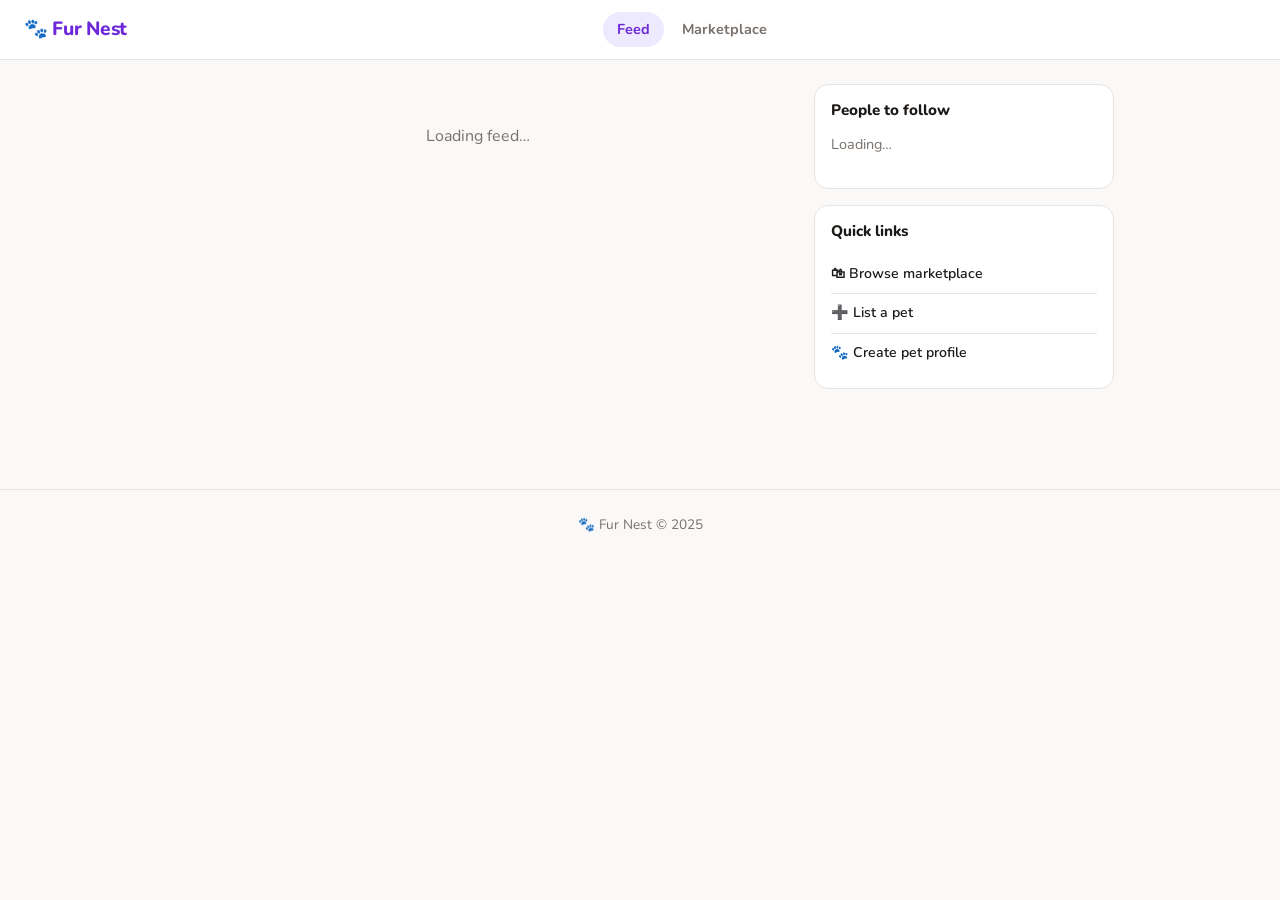
==== index.html @ 9e0e4341 "Replace all confirm() dialogs with custom modal - js/confirm.js: promise-based showConfirm(message, " ====
<!DOCTYPE html>
<html lang="en">
<head>
  <meta charset="UTF-8">
  <meta name="viewport" content="width=device-width, initial-scale=1.0">
  <title>Fur Nest — Feed</title>
  <link href="https://cdn.jsdelivr.net/npm/bootstrap@5.3.2/dist/css/bootstrap.min.css" rel="stylesheet">
  <link rel="stylesheet" href="styles/style.css">
</head>
<body>

<nav class="fn-nav">
  <a href="index.html" class="fn-logo">🐾 Fur Nest</a>
  <div class="fn-nav-links">
    <a href="index.html" class="fn-nav-link active">Feed</a>
    <a href="marketplace.html" class="fn-nav-link">Marketplace</a>
  </div>
  <div id="nav-auth" class="nav-auth"></div>
</nav>

<div class="feed-layout">
  <div class="feed-main">

    <div id="createPostBox" class="create-post-box" style="display:none">
      <div class="create-post-top">
        <img id="createPostAvatar" src="" class="create-post-avatar" alt="">
        <button class="create-post-trigger" id="openPostForm">What's your pet up to? 🐾</button>
      </div>
      <div id="postForm" style="display:none">
        <textarea id="postText" class="post-textarea" placeholder="Share a moment with your pet…" rows="3"></textarea>
        <div id="postPhotoPreviewWrap" style="display:none">
          <img id="postPhotoPreview" src="" class="post-photo-preview" alt="">
          <button class="remove-photo-btn" id="removePhoto">×</button>
        </div>
        <div class="post-form-actions">
          <label class="btn-upload-small">📷 Add photo<input type="file" id="postPhotoFile" accept="image/*" style="display:none"></label>
          <p id="postUploadStatus" class="upload-status" style="display:none"></p>
          <button class="btn-post" id="submitPost">Post</button>
        </div>
      </div>
    </div>

    <div class="feed-tabs" id="feedTabs" style="display:none">
      <button class="feed-tab active" id="tabFollowing">Following</button>
      <button class="feed-tab" id="tabDiscover">Discover</button>
    </div>

    <div id="feedContent">
      <div class="feed-loading">Loading feed…</div>
    </div>
  </div>

  <aside class="feed-sidebar">
    <div class="sidebar-card">
      <h3 class="sidebar-title">People to follow</h3>
      <div id="suggestedUsers"><p class="pp-empty">Loading…</p></div>
    </div>
    <div class="sidebar-card">
      <h3 class="sidebar-title">Quick links</h3>
      <a href="marketplace.html" class="sidebar-link">🛍 Browse marketplace</a>
      <a href="add-pet.html" class="sidebar-link">➕ List a pet</a>
      <a href="create-pet-profile.html" class="sidebar-link">🐾 Create pet profile</a>
    </div>
  </aside>
</div>

<div id="lightbox" class="lightbox" style="display:none" onclick="this.style.display='none'">
  <img id="lightboxImg" src="" alt="">
</div>

<footer class="fn-footer">🐾 Fur Nest &copy; 2025</footer>

<script src="https://cdn.jsdelivr.net/npm/bootstrap@5.3.2/dist/js/bootstrap.bundle.min.js"></script>
<script type="module">
import { Auth } from './js/auth.js';
import { FeedDB, uploadPhoto } from './js/feed.js';
import { db } from './js/firebase.js';
import { getDocs, collection, limit, query } from "https://www.gstatic.com/firebasejs/10.8.0/firebase-firestore.js";
import { showConfirm } from './js/confirm.js';

function escapeHtml(str) {
  return String(str ?? '')
    .replace(/&/g, '&amp;')
    .replace(/</g, '&lt;')
    .replace(/>/g, '&gt;')
    .replace(/"/g, '&quot;')
    .replace(/'/g, '&#39;');
}

const user = await Auth.init();
let currentTab = 'following';
let postPhotoUrl = '';

if (user) {
  document.getElementById('createPostBox').style.display = '';
  document.getElementById('createPostAvatar').src = user.avatar;
  document.getElementById('feedTabs').style.display = '';
}

document.getElementById('openPostForm')?.addEventListener('click', () => {
  document.getElementById('postForm').style.display = '';
  document.getElementById('openPostForm').style.display = 'none';
  document.getElementById('postText').focus();
});

document.getElementById('postPhotoFile')?.addEventListener('change', async e => {
  const file = e.target.files[0]; if (!file) return;
  const status = document.getElementById('postUploadStatus');
  status.textContent = 'Uploading…'; status.className = 'upload-status info'; status.style.display = '';
  try {
    postPhotoUrl = await uploadPhoto(file, pct => { status.textContent = `Uploading… ${pct}%`; });
    document.getElementById('postPhotoPreview').src = postPhotoUrl;
    document.getElementById('postPhotoPreviewWrap').style.display = '';
    status.style.display = 'none';
  } catch { status.textContent = 'Upload failed.'; status.className = 'upload-status error'; }
});

document.getElementById('removePhoto')?.addEventListener('click', () => {
  postPhotoUrl = '';
  document.getElementById('postPhotoPreviewWrap').style.display = 'none';
  document.getElementById('postPhotoFile').value = '';
});

document.getElementById('submitPost')?.addEventListener('click', async () => {
  const text = document.getElementById('postText').value.trim();
  if (!text && !postPhotoUrl) { alert('Write something or add a photo.'); return; }
  const btn = document.getElementById('submitPost');
  btn.disabled = true; btn.textContent = 'Posting…';
  try {
    const userFollowers = user.followers || [];
    const newPost = await FeedDB.createPost({ text, photo: postPhotoUrl, ownerId: user.id, ownerName: user.name, ownerAvatar: user.avatar }, userFollowers);
    // Prepend new post without reloading the whole feed
    const displayPost = { ...newPost, createdAt: { toDate: () => new Date() } };
    const content = document.getElementById('feedContent');
    if (content.querySelector('.feed-loading, .feed-empty')) {
      content.innerHTML = renderPost(displayPost);
    } else {
      content.insertAdjacentHTML('afterbegin', renderPost(displayPost));
    }
    attachListeners();
  } catch(e) {
    console.error('Post failed:', e);
    alert('Could not publish post. Please try again.');
  }
  btn.disabled = false; btn.textContent = 'Post';
  document.getElementById('postText').value = '';
  document.getElementById('postForm').style.display = 'none';
  document.getElementById('openPostForm').style.display = '';
  postPhotoUrl = '';
  document.getElementById('postPhotoPreviewWrap').style.display = 'none';
});

document.getElementById('tabFollowing')?.addEventListener('click', () => {
  currentTab = 'following';
  document.getElementById('tabFollowing').classList.add('active');
  document.getElementById('tabDiscover').classList.remove('active');
  loadFeed();
});
document.getElementById('tabDiscover')?.addEventListener('click', () => {
  currentTab = 'discover';
  document.getElementById('tabDiscover').classList.add('active');
  document.getElementById('tabFollowing').classList.remove('active');
  loadFeed();
});

function skeletonPost() {
  return `
  <div class="skeleton-post">
    <div class="skeleton-post-header">
      <span class="skeleton sk-avatar"></span>
      <div class="sk-post-meta">
        <span class="skeleton sk-name"></span>
        <span class="skeleton sk-date"></span>
      </div>
    </div>
    <span class="skeleton sk-line sk-w90"></span>
    <span class="skeleton sk-line sk-w75"></span>
    <span class="skeleton sk-photo"></span>
  </div>`;
}

async function loadFeed() {
  const content = document.getElementById('feedContent');
  content.innerHTML = skeletonPost() + skeletonPost() + skeletonPost();
  let posts = [];
  try {
    if (user && currentTab === 'following') {
      const following = await FeedDB.getFollowing(user.id);
      const ids = [...following, user.id];
      posts = await FeedDB.getFollowingFeed(ids);
      if (!posts.length) {
        content.innerHTML = `<div class="feed-empty"><p>Nothing here yet.</p><p class="text-muted small">Follow people or switch to Discover.</p></div>`;
        return;
      }
    } else {
      posts = await FeedDB.getDiscoveryFeed();
      if (!posts.length) { content.innerHTML = '<div class="feed-empty"><p>No posts yet. Be the first!</p></div>'; return; }
    }
  } catch(e) { content.innerHTML = '<div class="feed-empty"><p>Could not load feed.</p></div>'; return; }
  content.innerHTML = posts.map(post => renderPost(post)).join('');
  attachListeners();
}

function renderPost(post) {
  const date = post.createdAt?.toDate ? post.createdAt.toDate().toLocaleDateString('en-US',{month:'short',day:'numeric'}) : '';
  const liked = user && (post.likes||[]).includes(user.id);
  const isOwn = user && user.id === post.ownerId;
  const safeText = escapeHtml(post.text);
  const safeOwnerName = escapeHtml(post.ownerName);
  const safePhoto = (post.photo || '').startsWith('https://') ? post.photo : '';
  const safeAvatar = (post.ownerAvatar || '').startsWith('http') ? post.ownerAvatar : 'https://placehold.co/40x40?text=🐾';
  return `
  <div class="feed-post" data-id="${post.id}">
    <div class="post-header">
      <a href="profile.html?id=${post.ownerId}" class="post-owner-link">
        <img src="${safeAvatar}" class="post-avatar" alt="${safeOwnerName}">
        <div><span class="post-owner-name">${safeOwnerName}</span><span class="post-date">${date}</span></div>
      </a>
      ${isOwn ? `<button class="post-delete-btn" data-id="${post.id}" title="Delete">×</button>` : ''}
    </div>
    ${safeText ? `<p class="post-text">${safeText}</p>` : ''}
    ${safePhoto ? `<img src="${safePhoto}" class="post-photo" alt="Post" data-photo="${safePhoto}">` : ''}
    <div class="post-actions">
      <button class="post-like-btn ${liked?'liked':''}" data-id="${post.id}">
        ${liked?'❤️':'🤍'} <span class="like-count">${post.likeCount||0}</span>
      </button>
    </div>
  </div>`;
}

function attachListeners() {
  document.querySelectorAll('.post-like-btn').forEach(btn => {
    btn.addEventListener('click', async () => {
      if (!user) { window.location.href = 'login.html'; return; }
      const wasLiked = btn.classList.contains('liked');
      const countEl = btn.querySelector('.like-count');
      const prevCount = parseInt(countEl.textContent) || 0;
      const newCount = wasLiked ? prevCount - 1 : prevCount + 1;
      // Optimistic update
      btn.classList.toggle('liked', !wasLiked);
      btn.childNodes[0].nodeValue = !wasLiked ? '❤️ ' : '🤍 ';
      countEl.textContent = newCount;
      btn.disabled = true;
      try {
        await FeedDB.toggleLike(btn.dataset.id, user.id, user.name, user.avatar);
      } catch {
        // Revert on failure
        btn.classList.toggle('liked', wasLiked);
        btn.childNodes[0].nodeValue = wasLiked ? '❤️ ' : '🤍 ';
        countEl.textContent = prevCount;
      } finally {
        btn.disabled = false;
      }
    });
  });
  document.querySelectorAll('.post-delete-btn').forEach(btn => {
    btn.addEventListener('click', async () => {
      if (!await showConfirm('Delete this post?')) return;
      const postEl = btn.closest('.feed-post');
      postEl.style.opacity = '0.5';
      postEl.style.pointerEvents = 'none';
      try {
        await FeedDB.deletePost(btn.dataset.id);
        postEl.remove();
      } catch {
        postEl.style.opacity = '';
        postEl.style.pointerEvents = '';
      }
    });
  });
  document.querySelectorAll('.post-photo[data-photo]').forEach(img => {
    img.addEventListener('click', () => {
      document.getElementById('lightbox').style.display = 'flex';
      document.getElementById('lightboxImg').src = img.dataset.photo;
    });
  });
}

async function loadSuggestions() {
  const container = document.getElementById('suggestedUsers');
  try {
    const snap = await getDocs(query(collection(db, 'users'), limit(6)));
    const users = snap.docs.map(d => ({ id: d.id, ...d.data() })).filter(u => u.id !== user?.id);
    if (!users.length) { container.innerHTML = '<p class="pp-empty">No users yet.</p>'; return; }
    const following = user ? await FeedDB.getFollowing(user.id) : [];
    container.innerHTML = users.map(u => `
      <div class="suggested-user">
        <a href="profile.html?id=${u.id}" class="suggested-user-info">
          <img src="${u.avatar||'https://placehold.co/36x36?text=🐾'}" class="suggested-avatar" alt="${u.name}">
          <span class="suggested-name">${u.name}</span>
        </a>
        ${user ? `<button class="btn-follow ${following.includes(u.id)?'following':''}" data-id="${u.id}">${following.includes(u.id)?'Following':'Follow'}</button>` : ''}
      </div>`).join('');
    container.querySelectorAll('.btn-follow').forEach(btn => {
      btn.addEventListener('click', async () => {
        const isF = btn.classList.contains('following');
        btn.disabled = true;
        try {
          if (isF) {
            await FeedDB.unfollowUser(user.id, btn.dataset.id);
            btn.textContent = 'Follow';
            btn.classList.remove('following');
          } else {
            await FeedDB.followUser(user.id, btn.dataset.id, user.name, user.avatar);
            btn.textContent = 'Following';
            btn.classList.add('following');
          }
        } catch(e) {
          console.error('Follow/unfollow error:', e);
        }
        btn.disabled = false;
      });
    });
  } catch { container.innerHTML = '<p class="pp-empty">Could not load.</p>'; }
}

loadFeed();
loadSuggestions();
</script>
</body>
</html>
---- styles/style.css ----
/* ============================================
   FUR NEST — Global Stylesheet
   Font: Nunito (warm, friendly, pet-appropriate)
   Palette: Purple #6d28d9 · Teal #0d9488 · Warm white #faf9f7
   ============================================ */

@import url('https://fonts.googleapis.com/css2?family=Nunito:wght@400;500;600;700;800&display=swap');

*, *::before, *::after { box-sizing: border-box; margin: 0; padding: 0; }

:root {
  --purple: #6d28d9;
  --purple-light: #ede9fe;
  --purple-dark: #4c1d95;
  --teal: #0d9488;
  --teal-light: #ccfbf1;
  --amber: #d97706;
  --green: #059669;
  --red: #dc2626;
  --bg: #faf9f7;
  --card-bg: #ffffff;
  --text: #1c1917;
  --text-muted: #78716c;
  --border: #e7e5e4;
  --radius: 14px;
  --shadow: 0 2px 12px rgba(0,0,0,0.08);
  --shadow-lg: 0 8px 32px rgba(0,0,0,0.12);
}

body {
  font-family: 'Nunito', sans-serif;
  background: var(--bg);
  color: var(--text);
  line-height: 1.6;
}

/* ---- NAV ---- */
.fn-nav {
  display: flex;
  align-items: center;
  justify-content: space-between;
  padding: 0 24px;
  height: 60px;
  background: #fff;
  border-bottom: 1px solid var(--border);
  position: sticky;
  top: 0;
  z-index: 100;
}
.fn-logo {
  font-size: 1.2rem;
  font-weight: 800;
  color: var(--purple);
  text-decoration: none;
  letter-spacing: -0.3px;
}
.fn-logo:hover { color: var(--purple-dark); }
.nav-auth { display: flex; align-items: center; gap: 10px; }
.nav-avatar-link { display: flex; align-items: center; gap: 8px; text-decoration: none; }
.nav-avatar { width: 34px; height: 34px; border-radius: 50%; object-fit: cover; border: 2px solid var(--purple-light); }
.nav-username { font-weight: 600; font-size: 0.9rem; color: var(--text); }
.btn-logout {
  background: none; border: 1px solid var(--border); border-radius: 20px;
  padding: 4px 14px; font-size: 0.85rem; cursor: pointer; color: var(--text-muted);
  font-family: inherit; transition: all .2s;
}
.btn-logout:hover { border-color: var(--red); color: var(--red); }
.btn-nav-login {
  padding: 6px 16px; border-radius: 20px; font-size: 0.9rem; font-weight: 600;
  color: var(--purple); text-decoration: none; transition: background .2s;
}
.btn-nav-login:hover { background: var(--purple-light); }
.btn-nav-register {
  padding: 6px 16px; border-radius: 20px; font-size: 0.9rem; font-weight: 700;
  background: var(--purple); color: #fff; text-decoration: none; transition: background .2s;
}
.btn-nav-register:hover { background: var(--purple-dark); }

/* ---- HERO ---- */
.hero {
  background: linear-gradient(135deg, #6d28d9 0%, #9333ea 50%, #b832b5 100%);
  padding: 64px 20px 52px;
}
.hero h1 { font-size: clamp(1.8rem, 4vw, 2.8rem); font-weight: 800; margin-bottom: 8px; }
.hero-sub { opacity: .85; font-size: 1.05rem; margin-bottom: 0; }
.hero-search {
  border: none;
  box-shadow: 0 4px 20px rgba(0,0,0,0.15);
  font-family: inherit;
  font-size: 1rem;
  padding: 14px 22px;
}
.hero-search:focus { outline: none; box-shadow: 0 4px 24px rgba(0,0,0,0.2); }

/* ---- FILTER BUTTONS ---- */
.filter-btn {
  background: rgba(255,255,255,0.18);
  border: 1.5px solid rgba(255,255,255,0.35);
  color: #fff;
  padding: 7px 20px;
  border-radius: 50px;
  font-size: 0.9rem;
  font-weight: 600;
  cursor: pointer;
  font-family: inherit;
  transition: all .2s;
  backdrop-filter: blur(4px);
}
.filter-btn:hover { background: rgba(255,255,255,0.3); }
.filter-btn.active { background: #fff; color: var(--purple); border-color: #fff; }

.add-pet-btn {
  display: inline-block;
  background: rgba(255,255,255,0.15);
  border: 1.5px solid rgba(255,255,255,0.5);
  color: #fff;
  padding: 9px 24px;
  border-radius: 50px;
  font-size: 0.95rem;
  font-weight: 700;
  text-decoration: none;
  transition: all .2s;
  backdrop-filter: blur(4px);
}
.add-pet-btn:hover { background: #fff; color: var(--purple); }

/* ---- PET CARDS ---- */
.pet-card {
  background: var(--card-bg);
  border-radius: var(--radius);
  overflow: hidden;
  box-shadow: var(--shadow);
  transition: transform .2s, box-shadow .2s;
  cursor: pointer;
  height: 100%;
}
.pet-card:hover { transform: translateY(-4px); box-shadow: var(--shadow-lg); }
.pet-card-img-wrap { position: relative; }
.pet-card-img-wrap img {
  width: 100%; height: 210px;
  object-fit: cover; display: block;
}
.pet-card-body { padding: 14px 16px 16px; }
.pet-card-top { display: flex; justify-content: space-between; align-items: baseline; margin-bottom: 2px; }
.pet-card-top h3 { font-size: 1.05rem; font-weight: 700; }
.pet-type-icon { font-size: 1.1rem; }
.pet-breed { font-size: 0.85rem; color: var(--text-muted); margin-bottom: 8px; }
.pet-card-meta { display: flex; justify-content: space-between; font-size: 0.8rem; color: var(--text-muted); }

/* ---- BADGES ---- */
.listing-badge {
  position: absolute; top: 10px; left: 10px;
  padding: 4px 10px; border-radius: 20px;
  font-size: 0.75rem; font-weight: 700;
  letter-spacing: .3px;
}
.badge-adopt { background: #dbeafe; color: #1e40af; }
.badge-sell  { background: #fef9c3; color: #854d0e; }
.badge-free  { background: #dcfce7; color: #166534; }

.status-badge {
  position: absolute; top: 10px; right: 10px;
  padding: 4px 10px; border-radius: 20px;
  font-size: 0.75rem; font-weight: 700;
}
.status-sold    { background: #fee2e2; color: #991b1b; }
.status-adopted { background: #ede9fe; color: #5b21b6; }

.no-results { text-align: center; padding: 60px 20px; color: var(--text-muted); width: 100%; }

/* ---- MODAL ---- */
.modal-stat { background: var(--bg); border-radius: 10px; padding: 10px; text-align: center; }
.modal-stat small { display: block; font-size: 0.75rem; color: var(--text-muted); margin-bottom: 2px; }
.modal-stat strong { font-size: 0.95rem; font-weight: 700; }
.modal-price {
  display: inline-block; background: #fef9c3;
  color: #854d0e; padding: 4px 14px; border-radius: 20px;
  font-weight: 700; font-size: 0.95rem; margin-bottom: 4px;
}
.modal-health-list { padding-left: 18px; margin: 0; font-size: 0.9rem; }
.modal-health-list li { margin-bottom: 2px; }

/* ---- ADD PET FORM ---- */
.form-label { font-weight: 600; font-size: 0.9rem; margin-bottom: 4px; }
.form-control, .form-select {
  font-family: inherit; border-radius: 10px !important;
  border: 1.5px solid var(--border); padding: 10px 14px;
  font-size: 0.95rem; transition: border-color .2s;
}
.form-control:focus, .form-select:focus {
  border-color: var(--purple); box-shadow: 0 0 0 3px rgba(109,40,217,.1);
}
.listing-type-group { display: flex; gap: 10px; flex-wrap: wrap; }
.listing-type-opt {
  flex: 1; min-width: 100px;
  display: flex; align-items: center; gap: 8px;
  border: 2px solid var(--border); border-radius: 10px;
  padding: 10px 14px; cursor: pointer; font-weight: 600; transition: all .2s;
}
.listing-type-opt:has(input:checked) { border-color: var(--purple); background: var(--purple-light); }
.listing-type-opt input { accent-color: var(--purple); }
.health-checks { display: flex; flex-wrap: wrap; gap: 8px; }
.health-check-opt {
  display: flex; align-items: center; gap: 6px;
  background: var(--bg); border: 1.5px solid var(--border);
  border-radius: 8px; padding: 7px 12px; font-size: 0.85rem;
  font-weight: 600; cursor: pointer; transition: all .2s;
}
.health-check-opt:has(input:checked) { border-color: var(--teal); background: var(--teal-light); color: #0f766e; }
.health-check-opt input { accent-color: var(--teal); }
.img-preview { width: 100%; max-height: 220px; object-fit: cover; margin-top: 8px; }

/* ---- PET DETAILS PAGE ---- */
.details-root { max-width: 960px; margin: 0 auto; padding: 0 16px 60px; }
.detail-hero { position: relative; border-radius: 0 0 20px 20px; overflow: hidden; max-height: 440px; }
.detail-img { width: 100%; height: 440px; object-fit: cover; display: block; }
.detail-overlay { position: absolute; bottom: 0; left: 0; right: 0; padding: 20px; }
.detail-badges { display: flex; gap: 8px; flex-wrap: wrap; }
.detail-badge {
  padding: 6px 16px; border-radius: 20px;
  font-size: 0.9rem; font-weight: 700;
}
.detail-status {
  padding: 6px 16px; border-radius: 20px;
  font-size: 0.9rem; font-weight: 700;
}
.detail-body { display: grid; grid-template-columns: 1fr 300px; gap: 28px; margin-top: 28px; }
@media (max-width: 700px) { .detail-body { grid-template-columns: 1fr; } }
.detail-header { display: flex; justify-content: space-between; align-items: flex-start; margin-bottom: 20px; }
.detail-name { font-size: 2rem; font-weight: 800; margin-bottom: 4px; }
.detail-breed { color: var(--text-muted); font-size: 1rem; }
.owner-actions { display: flex; gap: 8px; flex-shrink: 0; }
.btn-edit {
  padding: 7px 18px; border-radius: 20px; font-size: 0.85rem; font-weight: 700;
  background: var(--purple-light); color: var(--purple); text-decoration: none; border: none; cursor: pointer; transition: .2s;
}
.btn-edit:hover { background: var(--purple); color: #fff; }
.btn-delete {
  padding: 7px 18px; border-radius: 20px; font-size: 0.85rem; font-weight: 700;
  background: #fee2e2; color: var(--red); border: none; cursor: pointer; font-family: inherit; transition: .2s;
}
.btn-delete:hover { background: var(--red); color: #fff; }
.detail-stats { display: grid; grid-template-columns: repeat(4, 1fr); gap: 12px; margin-bottom: 24px; }
@media (max-width: 500px) { .detail-stats { grid-template-columns: repeat(2, 1fr); } }
.stat-box { background: var(--bg); border-radius: 12px; padding: 14px; text-align: center; }
.stat-label { display: block; font-size: 0.75rem; color: var(--text-muted); font-weight: 600; text-transform: uppercase; letter-spacing: .5px; margin-bottom: 4px; }
.stat-value { font-size: 1rem; font-weight: 700; }
.detail-section { margin-bottom: 24px; }
.detail-section h3 { font-size: 1rem; font-weight: 700; margin-bottom: 10px; }
.health-tags { display: flex; flex-wrap: wrap; gap: 8px; }
.health-tag { background: var(--teal-light); color: #0f766e; padding: 5px 14px; border-radius: 20px; font-size: 0.85rem; font-weight: 600; }
.status-btns { display: flex; gap: 10px; flex-wrap: wrap; }
.btn-status {
  padding: 8px 18px; border-radius: 20px; font-size: 0.85rem; font-weight: 700;
  background: var(--bg); border: 2px solid var(--border); cursor: pointer;
  font-family: inherit; transition: .2s;
}
.btn-status:hover { border-color: var(--purple); color: var(--purple); }
.contact-card { background: #fff; border-radius: var(--radius); border: 1.5px solid var(--border); padding: 20px; margin-bottom: 12px; }
.owner-info { display: flex; align-items: center; gap: 12px; margin-bottom: 16px; }
.owner-avatar { width: 48px; height: 48px; border-radius: 50%; object-fit: cover; }
.owner-name { font-weight: 700; font-size: 1rem; margin-bottom: 2px; }
.owner-since { font-size: 0.8rem; color: var(--text-muted); margin: 0; }
.contact-actions { margin-top: 12px; }
.btn-contact {
  display: block; text-align: center; padding: 12px;
  background: var(--purple); color: #fff; border-radius: 10px;
  font-weight: 700; text-decoration: none; transition: background .2s;
}
.btn-contact:hover { background: var(--purple-dark); }
.btn-contact.disabled { opacity: .5; pointer-events: none; }
.own-listing-note { text-align: center; color: var(--text-muted); font-size: 0.9rem; margin: 0; }
.not-available { color: var(--text-muted); font-size: 0.9rem; text-align: center; margin: 0; }
.btn-back {
  display: block; text-align: center; padding: 10px;
  border: 1.5px solid var(--border); border-radius: 10px;
  color: var(--text-muted); text-decoration: none; font-weight: 600; font-size: 0.9rem; transition: .2s;
}
.btn-back:hover { border-color: var(--purple); color: var(--purple); }

/* ---- AUTH PAGE ---- */
.auth-page { min-height: calc(100vh - 120px); display: flex; align-items: center; justify-content: center; padding: 40px 16px; }
.auth-card { background: #fff; border-radius: 20px; box-shadow: var(--shadow-lg); padding: 40px 36px; width: 100%; max-width: 420px; }
.auth-logo { font-size: 2.5rem; text-align: center; margin-bottom: 8px; }
.auth-title { font-size: 1.3rem; font-weight: 800; text-align: center; margin-bottom: 24px; }
.auth-tabs { display: flex; border: 1.5px solid var(--border); border-radius: 10px; overflow: hidden; margin-bottom: 24px; }
.auth-tab { flex: 1; border: none; background: none; padding: 10px; font-family: inherit; font-weight: 700; font-size: 0.9rem; cursor: pointer; transition: all .2s; color: var(--text-muted); }
.auth-tab.active { background: var(--purple); color: #fff; }
.auth-error { background: #fee2e2; color: var(--red); border-radius: 8px; padding: 10px 14px; font-size: 0.9rem; font-weight: 600; }
.auth-success { background: #d1fae5; color: #065f46; border-radius: 8px; padding: 10px 14px; font-size: 0.9rem; font-weight: 600; }
.auth-switch { text-align: center; margin-top: 16px; font-size: 0.9rem; color: var(--text-muted); }
.auth-switch a { color: var(--purple); font-weight: 700; text-decoration: none; }
.forgot-link { font-size: 0.82rem; color: var(--text-muted); text-decoration: none; }
.forgot-link:hover { color: var(--purple); text-decoration: underline; }
.auth-reset-desc { font-size: 0.9rem; color: var(--text-muted); margin-bottom: 16px; }

/* ---- PROFILE PAGE ---- */
.profile-hero {
  background: linear-gradient(135deg, #6d28d9, #b832b5);
  padding: 40px 24px 32px; color: #fff;
  display: flex; flex-wrap: wrap; align-items: center; gap: 20px;
  position: relative;
}
.profile-avatar-wrap { position: relative; flex-shrink: 0; }
.profile-avatar { width: 90px; height: 90px; border-radius: 50%; border: 3px solid rgba(255,255,255,.5); object-fit: cover; }
.change-avatar-btn {
  position: absolute; bottom: -2px; right: -2px;
  background: #fff; color: var(--purple); border: none;
  border-radius: 20px; padding: 2px 8px; font-size: 0.7rem;
  font-weight: 700; cursor: pointer; font-family: inherit;
}
.profile-info { flex: 1; min-width: 160px; }
.profile-name { font-size: 1.6rem; font-weight: 800; margin-bottom: 4px; }
.profile-meta { opacity: .8; font-size: 0.9rem; margin-bottom: 6px; }
.profile-bio { opacity: .9; font-size: 0.95rem; margin: 0; }
.placeholder-bio { opacity: .5; font-style: italic; }
.profile-stats { display: flex; gap: 20px; }
.pstat { text-align: center; }
.pstat-num { display: block; font-size: 1.6rem; font-weight: 800; line-height: 1; }
.pstat-label { font-size: 0.78rem; opacity: .8; text-transform: uppercase; letter-spacing: .5px; }
.btn-edit-profile {
  background: rgba(255,255,255,.2); border: 1.5px solid rgba(255,255,255,.5);
  color: #fff; border-radius: 20px; padding: 8px 20px; font-size: 0.9rem;
  font-weight: 700; cursor: pointer; font-family: inherit; transition: .2s; align-self: flex-start;
}
.btn-edit-profile:hover { background: #fff; color: var(--purple); }
.profile-body { max-width: 960px; margin: 32px auto; padding: 0 16px; }
.section-title { font-size: 1.2rem; font-weight: 800; margin-bottom: 20px; }
.profile-pets-grid { display: grid; grid-template-columns: repeat(auto-fill, minmax(200px, 1fr)); gap: 16px; margin-bottom: 24px; }
.profile-pet-card { background: #fff; border-radius: var(--radius); overflow: hidden; box-shadow: var(--shadow); }
.profile-pet-card a { text-decoration: none; color: inherit; display: block; }
.ppc-img-wrap { position: relative; }
.ppc-img-wrap img { width: 100%; height: 150px; object-fit: cover; display: block; }
.status-overlay {
  position: absolute; inset: 0; background: rgba(0,0,0,.45);
  display: flex; align-items: center; justify-content: center;
  color: #fff; font-weight: 800; font-size: 1rem; text-transform: uppercase; letter-spacing: 1px;
}
.ppc-body { padding: 10px 12px; }
.ppc-body h3 { font-size: 0.95rem; font-weight: 700; margin-bottom: 2px; }
.ppc-body p { font-size: 0.8rem; color: var(--text-muted); margin: 0; }
.ppc-actions { display: flex; border-top: 1px solid var(--border); }
.ppc-btn {
  flex: 1; text-align: center; padding: 8px 4px; font-size: 0.8rem; font-weight: 700;
  cursor: pointer; text-decoration: none; background: none; border: none;
  font-family: inherit; color: var(--purple); transition: .15s;
}
.ppc-btn:hover { background: var(--purple-light); }
.ppc-btn-del { color: var(--red); }
.ppc-btn-del:hover { background: #fee2e2; }
.ppc-btn + .ppc-btn { border-left: 1px solid var(--border); }
.no-pets { text-align: center; padding: 48px 20px; color: var(--text-muted); }
.btn-add-pet, .btn-add-listing {
  display: inline-block; margin-top: 12px;
  background: var(--purple); color: #fff; border-radius: 20px;
  padding: 10px 24px; font-weight: 700; text-decoration: none; font-size: 0.9rem; transition: .2s;
}
.btn-add-pet:hover, .btn-add-listing:hover { background: var(--purple-dark); }

/* ---- EDIT PROFILE MODAL ---- */
.modal-overlay {
  position: fixed; inset: 0; background: rgba(0,0,0,.5);
  z-index: 1000; display: flex; align-items: center; justify-content: center; padding: 20px;
}
.modal-box {
  background: #fff; border-radius: 20px; padding: 32px; width: 100%; max-width: 460px;
  box-shadow: var(--shadow-lg);
}
.modal-box h2 { font-size: 1.2rem; font-weight: 800; margin-bottom: 20px; }
.modal-box label { display: block; font-weight: 600; font-size: 0.9rem; margin: 12px 0 4px; }
.modal-box input, .modal-box textarea { width: 100%; border: 1.5px solid var(--border); border-radius: 10px; padding: 10px 14px; font-family: inherit; font-size: 0.95rem; }
.modal-box input:focus, .modal-box textarea:focus { outline: none; border-color: var(--purple); }
.modal-actions { display: flex; gap: 10px; margin-top: 20px; }
.btn-save { flex: 1; background: var(--purple); color: #fff; border: none; border-radius: 10px; padding: 11px; font-weight: 700; font-size: 0.95rem; cursor: pointer; font-family: inherit; }
.btn-danger { flex: 1; background: var(--red); color: #fff; border: none; border-radius: 10px; padding: 11px; font-weight: 700; font-size: 0.95rem; cursor: pointer; font-family: inherit; }
.btn-cancel { flex: 1; background: var(--bg); border: 1.5px solid var(--border); border-radius: 10px; padding: 11px; font-weight: 700; font-size: 0.95rem; cursor: pointer; font-family: inherit; }
.fn-confirm-box { max-width: 360px; text-align: center; }
.fn-confirm-msg { font-size: 1rem; font-weight: 600; margin-bottom: 20px; line-height: 1.5; color: var(--text); }

/* ---- MESSAGING ---- */
.messages-layout {
  display: flex; height: calc(100vh - 62px); overflow: hidden;
}
.messages-sidebar {
  width: 320px; flex-shrink: 0; border-right: 1.5px solid var(--border);
  display: flex; flex-direction: column; background: #fff;
}
.messages-sidebar-header {
  padding: 20px 20px 12px; border-bottom: 1.5px solid var(--border);
}
.messages-sidebar-header h2 { font-size: 1.1rem; font-weight: 800; margin: 0; }
.conv-list { flex: 1; overflow-y: auto; }
.conv-item {
  display: flex; align-items: center; gap: 12px; padding: 14px 16px;
  cursor: pointer; border-bottom: 1px solid var(--border); transition: background .15s;
}
.conv-item:hover, .conv-item.active { background: var(--purple-light); }
.conv-avatar { width: 44px; height: 44px; border-radius: 50%; object-fit: cover; flex-shrink: 0; }
.conv-item-body { flex: 1; min-width: 0; }
.conv-item-top { display: flex; justify-content: space-between; align-items: baseline; margin-bottom: 3px; }
.conv-item-name { font-weight: 700; font-size: 0.92rem; }
.conv-item-time { font-size: 0.75rem; color: var(--text-muted); }
.conv-item-preview { font-size: 0.82rem; color: var(--text-muted); white-space: nowrap; overflow: hidden; text-overflow: ellipsis; display: block; }
.conv-item-preview--unread { color: var(--text); font-weight: 600; }
.conv-unread-dot {
  background: var(--purple); color: #fff; border-radius: 999px;
  font-size: 0.72rem; font-weight: 700; padding: 2px 7px; flex-shrink: 0;
}
.conv-empty { padding: 32px 20px; text-align: center; color: var(--text-muted); font-size: 0.9rem; line-height: 1.6; }
/* Main panel */
.messages-main {
  flex: 1; display: flex; flex-direction: column; min-width: 0; background: var(--bg);
}
.no-conv-selected {
  flex: 1; display: flex; flex-direction: column; align-items: center;
  justify-content: center; color: var(--text-muted); gap: 8px; font-size: 0.95rem;
}
.no-conv-selected p:first-child { font-size: 2.5rem; margin: 0; }
.conv-view { flex: 1; display: flex; flex-direction: column; min-height: 0; }
.conv-header {
  display: flex; align-items: center; gap: 12px; padding: 14px 20px;
  border-bottom: 1.5px solid var(--border); background: #fff;
}
.conv-back-btn {
  display: none; background: none; border: none; font-size: 1.2rem;
  cursor: pointer; color: var(--purple); padding: 0 6px 0 0;
}
.conv-header-avatar { width: 36px; height: 36px; border-radius: 50%; object-fit: cover; }
.conv-header-name { font-weight: 700; font-size: 0.95rem; color: var(--text); text-decoration: none; }
.conv-header-name:hover { color: var(--purple); }
.conv-messages {
  flex: 1; overflow-y: auto; padding: 20px 24px; display: flex; flex-direction: column; gap: 6px;
}
.msgs-empty { text-align: center; color: var(--text-muted); font-size: 0.9rem; margin: auto; }
.msg-bubble-wrap { display: flex; flex-direction: column; max-width: 68%; }
.msg-bubble-wrap.mine { align-self: flex-end; align-items: flex-end; }
.msg-bubble-wrap.theirs { align-self: flex-start; align-items: flex-start; }
.msg-bubble {
  padding: 10px 14px; border-radius: 18px; font-size: 0.92rem;
  line-height: 1.45; word-break: break-word;
}
.mine .msg-bubble { background: var(--purple); color: #fff; border-bottom-right-radius: 4px; }
.theirs .msg-bubble { background: #fff; color: var(--text); border: 1.5px solid var(--border); border-bottom-left-radius: 4px; }
.msg-time { font-size: 0.72rem; color: var(--text-muted); margin-top: 3px; padding: 0 4px; }
/* Input bar */
.conv-input-bar {
  display: flex; align-items: flex-end; gap: 10px; padding: 14px 20px;
  border-top: 1.5px solid var(--border); background: #fff;
}
.msg-input {
  flex: 1; border: 1.5px solid var(--border); border-radius: 20px;
  padding: 10px 16px; font-family: inherit; font-size: 0.92rem;
  resize: none; max-height: 120px; line-height: 1.4; outline: none;
}
.msg-input:focus { border-color: var(--purple); }
.btn-send {
  background: var(--purple); color: #fff; border: none; border-radius: 20px;
  padding: 10px 20px; font-weight: 700; font-size: 0.9rem; cursor: pointer;
  font-family: inherit; white-space: nowrap; flex-shrink: 0; transition: background .15s;
}
.btn-send:hover { background: #5b21b6; }
.btn-send:disabled { opacity: 0.6; cursor: default; }
/* Mobile responsive */
@media (max-width: 640px) {
  .messages-layout { height: calc(100vh - 56px); }
  .messages-sidebar { width: 100%; border-right: none; }
  .messages-main { display: none; }
  .msgs-sidebar-hidden { display: none !important; }
  .msgs-main-shown { display: flex !important; }
  .conv-back-btn { display: block; }
}

/* ---- FOOTER ---- */
.fn-footer {
  text-align: center; padding: 24px; color: var(--text-muted);
  font-size: 0.85rem; border-top: 1px solid var(--border); margin-top: 40px;
}

/* ---- BOOTSTRAP OVERRIDE ---- */
.btn-primary { background: var(--purple); border-color: var(--purple); font-family: inherit; font-weight: 700; border-radius: 10px; }
.btn-primary:hover { background: var(--purple-dark); border-color: var(--purple-dark); }
.card { border: 1px solid var(--border) !important; }

/* ---- IMAGE UPLOAD ---- */
.img-tabs { display: flex; border: 1.5px solid var(--border); border-radius: 10px; overflow: hidden; margin-bottom: 12px; }
.img-tab { flex: 1; border: none; background: none; padding: 9px; font-family: inherit; font-weight: 700; font-size: 0.88rem; cursor: pointer; transition: all .2s; color: var(--text-muted); }
.img-tab.active { background: var(--purple); color: #fff; }
.upload-area {
  display: block; border: 2px dashed var(--border); border-radius: 12px;
  padding: 28px 20px; text-align: center; cursor: pointer; transition: all .2s;
  background: var(--bg);
}
.upload-area:hover { border-color: var(--purple); background: var(--purple-light); }
.upload-area-inner { display: flex; flex-direction: column; align-items: center; gap: 4px; pointer-events: none; }
.upload-icon { font-size: 2rem; line-height: 1; }
.upload-text { font-weight: 700; font-size: 0.95rem; color: var(--text); }
.upload-hint { font-size: 0.8rem; color: var(--text-muted); }
.upload-status { font-size: 0.85rem; font-weight: 600; margin: 6px 0 0; padding: 7px 12px; border-radius: 8px; }
.upload-status.info    { background: #dbeafe; color: #1e40af; }
.upload-status.success { background: #dcfce7; color: #166534; }
.upload-status.error   { background: #fee2e2; color: #991b1b; }
.upload-progress { width: 100%; height: 6px; border-radius: 4px; margin-top: 8px; accent-color: var(--purple); }

/* ---- PET PROFILE ---- */
.pet-profile-hero {
  background: linear-gradient(135deg, #6d28d9, #b832b5);
  padding: 40px 24px 32px;
  display: flex; flex-wrap: wrap; align-items: center; gap: 20px; color: #fff;
}
.pet-profile-avatar-wrap { position: relative; flex-shrink: 0; }
.pet-profile-avatar-lg {
  width: 100px; height: 100px; border-radius: 50%;
  object-fit: cover; border: 3px solid rgba(255,255,255,.5);
  display: block;
}
.pet-avatar-upload-wrap { position: relative; display: inline-block; }
.pet-avatar-edit {
  position: absolute; bottom: 0; right: 0;
  background: #fff; border-radius: 50%; width: 28px; height: 28px;
  display: flex; align-items: center; justify-content: center;
  cursor: pointer; font-size: 14px; box-shadow: 0 2px 6px rgba(0,0,0,.2);
}
.privacy-badge {
  position: absolute; top: -4px; right: -4px;
  background: rgba(0,0,0,.5); color: #fff;
  font-size: 0.7rem; padding: 2px 6px; border-radius: 10px;
}
.pet-profile-info { flex: 1; min-width: 160px; }
.pet-profile-name { font-size: 1.8rem; font-weight: 800; margin-bottom: 4px; }
.pet-type-emoji { font-size: 1.4rem; }
.pet-profile-meta { opacity: .85; font-size: 0.9rem; margin-bottom: 6px; }
.pet-profile-bio { opacity: .9; font-size: 0.95rem; margin: 0; }
.pet-profile-actions { display: flex; gap: 10px; align-self: flex-start; flex-wrap: wrap; }
.pet-profile-body { max-width: 960px; margin: 0 auto; padding: 32px 16px 60px; }

/* sections */
.pp-section { margin-bottom: 48px; }
.pp-section-header {
  display: flex; justify-content: space-between; align-items: center; margin-bottom: 16px;
}
.pp-section-header h2 { font-size: 1.2rem; font-weight: 800; margin: 0; }
.btn-add-memory {
  background: var(--purple-light); color: var(--purple);
  border: none; border-radius: 20px; padding: 7px 16px;
  font-size: 0.85rem; font-weight: 700; cursor: pointer;
  font-family: inherit; text-decoration: none; transition: .2s; display: inline-block;
}
.btn-add-memory:hover { background: var(--purple); color: #fff; }
.pp-empty { color: var(--text-muted); font-size: 0.9rem; }

/* gallery */
.pp-gallery-grid {
  display: grid; grid-template-columns: repeat(auto-fill, minmax(150px, 1fr)); gap: 10px;
}
.pp-gallery-item { position: relative; aspect-ratio: 1; border-radius: 10px; overflow: hidden; }
.pp-gallery-item img {
  width: 100%; height: 100%; object-fit: cover; display: block; cursor: pointer; transition: .2s;
}
.pp-gallery-item img:hover { transform: scale(1.03); }
.gallery-delete {
  position: absolute; top: 5px; right: 5px;
  background: rgba(0,0,0,.55); color: #fff; border: none;
  border-radius: 50%; width: 22px; height: 22px; font-size: 14px;
  cursor: pointer; display: flex; align-items: center; justify-content: center; line-height: 1;
}

/* memory journal */
.memory-form { background: var(--bg); border-radius: 12px; padding: 16px; margin-bottom: 20px; }
.memory-form-actions { display: flex; align-items: center; gap: 10px; flex-wrap: wrap; margin-top: 8px; }
.btn-upload-small {
  background: var(--bg); border: 1.5px solid var(--border);
  border-radius: 8px; padding: 6px 12px; font-size: 0.82rem;
  font-weight: 700; cursor: pointer; font-family: inherit;
}
.memory-card {
  display: flex; gap: 14px; align-items: flex-start;
  background: #fff; border-radius: 12px; border: 1.5px solid var(--border);
  padding: 14px 16px; margin-bottom: 12px; position: relative;
}
.memory-photo {
  width: 80px; height: 80px; object-fit: cover;
  border-radius: 8px; cursor: pointer; flex-shrink: 0;
}
.memory-content { flex: 1; }
.memory-text { font-size: 0.95rem; margin-bottom: 4px; line-height: 1.5; }
.memory-date { font-size: 0.78rem; color: var(--text-muted); }
.memory-delete {
  position: absolute; top: 10px; right: 12px;
  background: none; border: none; color: var(--text-muted);
  font-size: 1.1rem; cursor: pointer; line-height: 1; padding: 0;
}
.memory-delete:hover { color: var(--red); }

/* lightbox */
.lightbox {
  position: fixed; inset: 0; background: rgba(0,0,0,.88);
  z-index: 9999; display: flex; align-items: center; justify-content: center;
  cursor: zoom-out;
}
.lightbox img { max-width: 92vw; max-height: 92vh; border-radius: 8px; object-fit: contain; }

/* ---- NAV LINKS ---- */
.fn-nav-links { display: flex; align-items: center; gap: 4px; }
.fn-nav-link {
  padding: 6px 14px; border-radius: 20px; font-size: 0.9rem; font-weight: 700;
  color: var(--text-muted); text-decoration: none; transition: all .2s;
}
.fn-nav-link:hover { background: var(--purple-light); color: var(--purple); }
.fn-nav-link.active { background: var(--purple-light); color: var(--purple); }

/* ---- FEED LAYOUT ---- */
.feed-layout {
  max-width: 980px; margin: 0 auto;
  display: grid; grid-template-columns: 1fr 300px;
  gap: 24px; padding: 24px 16px 60px;
}
@media (max-width: 768px) { .feed-layout { grid-template-columns: 1fr; } .feed-sidebar { display: none; } }

/* ---- CREATE POST ---- */
.create-post-box {
  background: #fff; border-radius: var(--radius);
  border: 1.5px solid var(--border); padding: 16px; margin-bottom: 16px;
}
.create-post-top { display: flex; align-items: center; gap: 12px; }
.create-post-avatar { width: 40px; height: 40px; border-radius: 50%; object-fit: cover; flex-shrink: 0; }
.create-post-trigger {
  flex: 1; background: var(--bg); border: 1.5px solid var(--border);
  border-radius: 20px; padding: 10px 16px; text-align: left;
  color: var(--text-muted); cursor: pointer; font-family: inherit;
  font-size: 0.9rem; transition: .2s;
}
.create-post-trigger:hover { border-color: var(--purple); background: var(--purple-light); }
.post-textarea {
  width: 100%; border: 1.5px solid var(--border); border-radius: 10px;
  padding: 12px; font-family: inherit; font-size: 0.95rem; resize: none;
  margin-top: 12px; transition: border-color .2s;
}
.post-textarea:focus { outline: none; border-color: var(--purple); }
.post-photo-preview { width: 100%; max-height: 300px; object-fit: cover; border-radius: 10px; margin-top: 10px; }
.post-form-actions { display: flex; align-items: center; gap: 10px; margin-top: 10px; flex-wrap: wrap; }
.btn-post {
  margin-left: auto; background: var(--purple); color: #fff;
  border: none; border-radius: 20px; padding: 8px 22px;
  font-weight: 700; font-size: 0.9rem; cursor: pointer; font-family: inherit; transition: .2s;
}
.btn-post:hover { background: var(--purple-dark); }
.remove-photo-btn {
  position: absolute; top: 8px; right: 8px;
  background: rgba(0,0,0,.5); color: #fff; border: none;
  border-radius: 50%; width: 24px; height: 24px; cursor: pointer; font-size: 14px;
}

/* ---- FEED TABS ---- */
.feed-tabs { display: flex; border-bottom: 2px solid var(--border); margin-bottom: 16px; }
.feed-tab {
  border: none; background: none; padding: 10px 20px; font-family: inherit;
  font-weight: 700; font-size: 0.9rem; cursor: pointer; color: var(--text-muted);
  border-bottom: 2px solid transparent; margin-bottom: -2px; transition: .2s;
}
.feed-tab.active { color: var(--purple); border-bottom-color: var(--purple); }

/* ---- FEED POSTS ---- */
.feed-post {
  background: #fff; border-radius: var(--radius);
  border: 1.5px solid var(--border); padding: 16px; margin-bottom: 14px;
}
.post-header { display: flex; justify-content: space-between; align-items: flex-start; margin-bottom: 12px; }
.post-owner-link { display: flex; align-items: center; gap: 10px; text-decoration: none; color: inherit; }
.post-avatar { width: 40px; height: 40px; border-radius: 50%; object-fit: cover; }
.post-owner-name { display: block; font-weight: 700; font-size: 0.95rem; }
.post-date { font-size: 0.78rem; color: var(--text-muted); }
.post-text { font-size: 0.95rem; line-height: 1.6; margin-bottom: 10px; white-space: pre-wrap; }
.post-photo { width: 100%; border-radius: 10px; object-fit: cover; max-height: 500px; cursor: zoom-in; display: block; margin-bottom: 10px; }
.post-actions { display: flex; align-items: center; gap: 12px; padding-top: 8px; border-top: 1px solid var(--border); margin-top: 10px; }
.post-like-btn {
  background: none; border: none; cursor: pointer; font-size: 0.9rem;
  font-weight: 700; color: var(--text-muted); font-family: inherit;
  display: flex; align-items: center; gap: 4px; padding: 4px 8px;
  border-radius: 8px; transition: .15s;
}
.post-like-btn:hover { background: #fee2e2; }
.post-like-btn.liked { color: #dc2626; }
.post-delete-btn {
  background: none; border: none; color: var(--text-muted);
  font-size: 1.2rem; cursor: pointer; line-height: 1; padding: 0 4px;
}
.post-delete-btn:hover { color: var(--red); }
.post-type-badge { font-size: 0.72rem; font-weight: 700; padding: 3px 8px; border-radius: 10px; }
.feed-loading { text-align: center; padding: 40px; color: var(--text-muted); }
.feed-empty { text-align: center; padding: 48px 20px; color: var(--text-muted); }

/* ---- SKELETON LOADERS ---- */
@keyframes shimmer {
  0%   { background-position: -600px 0; }
  100% { background-position: 600px 0; }
}
.skeleton {
  background: linear-gradient(90deg, #ede9f5 25%, #f5f3ff 50%, #ede9f5 75%);
  background-size: 1200px 100%;
  animation: shimmer 1.5s infinite linear;
  border-radius: 6px;
  display: block;
}
.sk-line { height: 13px; margin-bottom: 9px; }
.sk-line:last-child { margin-bottom: 0; }
.sk-w20 { width: 20%; } .sk-w40 { width: 40%; } .sk-w60 { width: 60%; }
.sk-w75 { width: 75%; } .sk-w90 { width: 90%; }
/* Feed post skeleton */
.skeleton-post { background: #fff; border-radius: var(--radius); border: 1.5px solid var(--border); padding: 16px; margin-bottom: 14px; }
.skeleton-post-header { display: flex; align-items: center; gap: 12px; margin-bottom: 14px; }
.sk-avatar { width: 40px; height: 40px; border-radius: 50%; flex-shrink: 0; }
.sk-post-meta { flex: 1; display: flex; flex-direction: column; gap: 6px; }
.sk-name { height: 13px; width: 38%; }
.sk-date { height: 11px; width: 18%; }
.sk-photo { height: 200px; border-radius: 10px; margin-top: 12px; }
/* Pet card skeleton */
.skeleton-pet-card { background: #fff; border-radius: var(--radius); overflow: hidden; box-shadow: var(--shadow); }
.sk-pet-img { height: 210px; border-radius: 0; }
.sk-pet-body { padding: 14px 16px 16px; }

/* ---- SIDEBAR ---- */
.feed-sidebar { display: flex; flex-direction: column; gap: 16px; }
.sidebar-card { background: #fff; border-radius: var(--radius); border: 1.5px solid var(--border); padding: 16px; }
.sidebar-title { font-size: 0.95rem; font-weight: 800; margin-bottom: 14px; }
.sidebar-link {
  display: block; padding: 8px 0; font-size: 0.88rem; font-weight: 600;
  color: var(--text); text-decoration: none; border-bottom: 1px solid var(--border);
  transition: .15s;
}
.sidebar-link:last-child { border-bottom: none; }
.sidebar-link:hover { color: var(--purple); }

/* ---- SUGGESTED USERS ---- */
.suggested-user { display: flex; align-items: center; justify-content: space-between; margin-bottom: 12px; }
.suggested-user:last-child { margin-bottom: 0; }
.suggested-user-info { display: flex; align-items: center; gap: 8px; text-decoration: none; color: inherit; }
.suggested-avatar { width: 36px; height: 36px; border-radius: 50%; object-fit: cover; }
.suggested-name { font-size: 0.88rem; font-weight: 700; }
.btn-follow {
  background: var(--purple); color: #fff; border: none; border-radius: 14px;
  padding: 4px 12px; font-size: 0.78rem; font-weight: 700; cursor: pointer;
  font-family: inherit; transition: .2s; flex-shrink: 0;
}
.btn-follow.following { background: var(--bg); color: var(--text-muted); border: 1.5px solid var(--border); }
.btn-follow:hover { opacity: .85; }

/* ---- PROFILE FOLLOW BUTTON ---- */
.btn-follow-profile {
  background: #fff; color: var(--purple);
  border: 2px solid rgba(255,255,255,.6); border-radius: 20px;
  padding: 8px 24px; font-weight: 700; font-size: 0.9rem;
  cursor: pointer; font-family: inherit; transition: .2s; align-self: flex-start;
}
.btn-follow-profile:hover { background: var(--purple); color: #fff; border-color: var(--purple); }
.btn-follow-profile.following {
  background: rgba(255,255,255,.25); color: #fff;
  border: 2px solid #fff;
}
.btn-follow-profile.following:hover {
  background: #dc2626; color: #fff; border-color: #dc2626;
}
.btn-follow-profile.following:hover::before { content: 'Unfollow'; }
.btn-follow-profile.following:hover .follow-text { display: none; }

/* ---- FOLLOWING / FOLLOWERS MODAL ---- */
.pstat-clickable { cursor: pointer; transition: opacity .2s; }
.pstat-clickable:hover { opacity: .7; }

.users-modal-overlay {
  position: fixed; inset: 0; background: rgba(0,0,0,.5);
  z-index: 2000; display: flex; align-items: center; justify-content: center; padding: 20px;
}
.users-modal-box {
  background: #fff; border-radius: 20px; width: 100%; max-width: 400px;
  max-height: 80vh; display: flex; flex-direction: column; box-shadow: var(--shadow-lg);
  color: #1c1917;
}
.users-modal-header {
  display: flex; justify-content: space-between; align-items: center;
  padding: 18px 20px; border-bottom: 1px solid var(--border);
}
.users-modal-header h3 { font-size: 1rem; font-weight: 800; margin: 0; color: #1c1917; }
.users-modal-close {
  background: none; border: none; font-size: 1.4rem; cursor: pointer;
  color: var(--text-muted); line-height: 1; padding: 0;
}
.users-modal-close:hover { color: var(--text); }
.users-modal-list { overflow-y: auto; padding: 8px 0; flex: 1; }
.users-modal-item {
  display: flex; align-items: center; gap: 12px;
  padding: 10px 20px; text-decoration: none; color: var(--color-text-primary, #1c1917); transition: .15s;
}
.users-modal-item:hover { background: var(--bg); }
.users-modal-avatar { width: 44px; height: 44px; border-radius: 50%; object-fit: cover; flex-shrink: 0; }
.users-modal-info { display: flex; flex-direction: column; }
.users-modal-name { font-weight: 700; font-size: 0.95rem; color: #1c1917; }
.users-modal-meta { font-size: 0.8rem; color: #78716c; }

/* ---- NOTIFICATION BELL ---- */
.nav-bell {
  position: relative; text-decoration: none;
  padding: 4px 6px; border-radius: 8px; transition: .2s; line-height: 1;
  display: flex; align-items: center;
}
.nav-bell:hover { background: var(--purple-light); }
.nav-bell:hover .nav-paw-icon { transform: scale(1.15); }
.nav-paw-icon { transition: transform .2s; display: block; }
.nav-bell-badge {
  position: absolute; top: -4px; right: -4px;
  background: var(--red); color: #fff;
  font-size: 0.65rem; font-weight: 800;
  width: 18px; height: 18px; border-radius: 50%;
  display: flex; align-items: center; justify-content: center;
  border: 2px solid #fff;
}

/* ---- NOTIFICATIONS PAGE ---- */
.notif-page { max-width: 640px; margin: 0 auto; padding: 32px 16px 60px; }
.notif-header { display: flex; justify-content: space-between; align-items: center; margin-bottom: 20px; }
.notif-title { font-size: 1.4rem; font-weight: 800; margin: 0; }
.btn-mark-all {
  background: none; border: 1.5px solid var(--border); border-radius: 20px;
  padding: 6px 14px; font-size: 0.82rem; font-weight: 700; cursor: pointer;
  font-family: inherit; color: var(--text-muted); transition: .2s;
}
.btn-mark-all:hover { border-color: var(--purple); color: var(--purple); }
.notif-list { display: flex; flex-direction: column; gap: 2px; }
.notif-item {
  display: flex; align-items: center; gap: 14px;
  padding: 14px 16px; border-radius: 12px; text-decoration: none;
  color: inherit; transition: background .15s; position: relative;
}
.notif-item:hover { background: var(--bg); }
.notif-unread { background: #f5f3ff; }
.notif-unread:hover { background: #ede9fe; }
.notif-icon-wrap { position: relative; flex-shrink: 0; }
.notif-avatar { width: 46px; height: 46px; border-radius: 50%; object-fit: cover; display: block; }
.notif-icon-placeholder {
  width: 46px; height: 46px; border-radius: 50%;
  background: var(--purple-light); display: flex; align-items: center;
  justify-content: center; font-size: 1.2rem;
}
.notif-type-icon {
  position: absolute; bottom: -2px; right: -2px;
  background: #fff; border-radius: 50%; width: 20px; height: 20px;
  font-size: 0.7rem; display: flex; align-items: center; justify-content: center;
  box-shadow: 0 1px 4px rgba(0,0,0,.15);
}
.notif-content { flex: 1; }
.notif-text { font-size: 0.92rem; font-weight: 500; margin-bottom: 2px; line-height: 1.4; }
.notif-unread .notif-text { font-weight: 700; }
.notif-date { font-size: 0.78rem; color: var(--text-muted); }
.notif-dot {
  width: 10px; height: 10px; border-radius: 50%;
  background: var(--purple); flex-shrink: 0;
}
.notif-empty { text-align: center; padding: 60px 20px; color: var(--text-muted); }

/* ---- AVATAR CHANGE MENU ---- */
.profile-avatar-wrap { position: relative; flex-shrink: 0; }
.avatar-change-menu {
  position: absolute; top: 110px; left: 50%; transform: translateX(-50%);
  background: #fff; border-radius: 12px; box-shadow: var(--shadow-lg);
  border: 1.5px solid var(--border); overflow: hidden; z-index: 100;
  min-width: 160px;
}
.avatar-option-btn {
  display: block; width: 100%; padding: 11px 16px; text-align: left;
  background: none; border: none; border-bottom: 1px solid var(--border);
  font-family: inherit; font-size: 0.88rem; font-weight: 600;
  cursor: pointer; color: var(--text); transition: background .15s;
}
.avatar-option-btn:last-child { border-bottom: none; }
.avatar-option-btn:hover { background: var(--purple-light); color: var(--purple); }
.avatar-gen-preview {
  width: 100px; height: 100px; border-radius: 50%;
  border: 3px solid var(--border); object-fit: cover;
  display: block; margin: 8px auto 0;
  background: var(--purple-light);
}
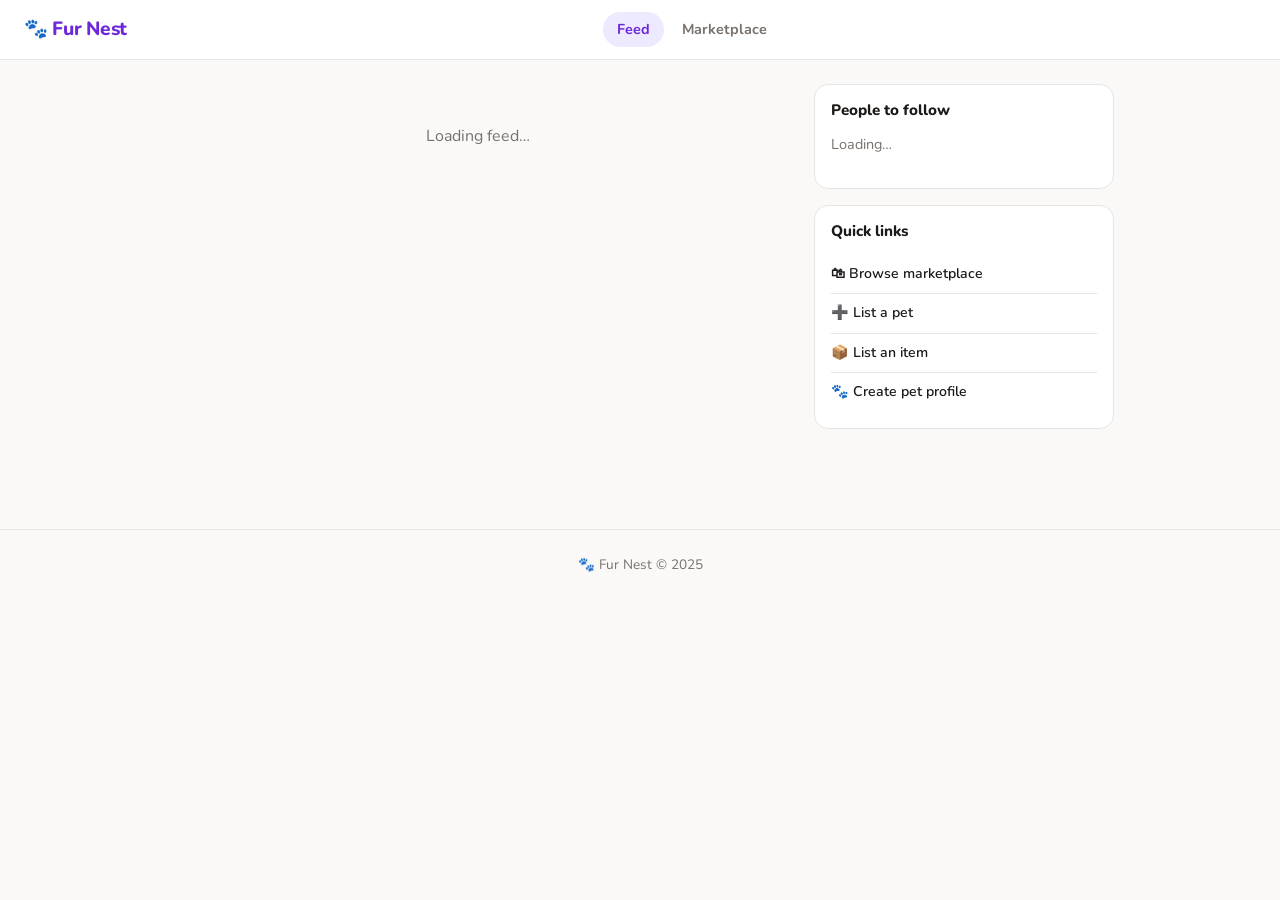
==== commit 02bdcd25: "Fix UX issues 9-15: availability toggle, skeletons, nav, password - Mark as Available: owners can no" ====
--- a/index.html
+++ b/index.html
@@ -59,6 +59,7 @@
       <h3 class="sidebar-title">Quick links</h3>
       <a href="marketplace.html" class="sidebar-link">🛍 Browse marketplace</a>
       <a href="add-pet.html" class="sidebar-link">➕ List a pet</a>
+      <a href="add-item.html" class="sidebar-link">📦 List an item</a>
       <a href="create-pet-profile.html" class="sidebar-link">🐾 Create pet profile</a>
     </div>
   </aside>
@@ -88,6 +89,8 @@
 }
 
 const user = await Auth.init();
+if (!user) { window.location.href = 'login.html'; }
+
 let currentTab = 'following';
 let postPhotoUrl = '';
 
--- a/styles/style.css
+++ b/styles/style.css
@@ -92,6 +92,16 @@
 }
 .hero-search:focus { outline: none; box-shadow: 0 4px 24px rgba(0,0,0,0.2); }
 
+/* ---- MARKET TABS ---- */
+.market-tabs { display: flex; justify-content: center; gap: 8px; }
+.market-tab {
+  background: rgba(255,255,255,0.15); border: 2px solid rgba(255,255,255,0.4);
+  color: #fff; padding: 9px 28px; border-radius: 999px; font-weight: 700;
+  font-size: 0.95rem; cursor: pointer; font-family: inherit; transition: all .2s;
+}
+.market-tab:hover { background: rgba(255,255,255,0.28); }
+.market-tab.active { background: #fff; color: var(--purple); border-color: #fff; }
+
 /* ---- FILTER BUTTONS ---- */
 .filter-btn {
   background: rgba(255,255,255,0.18);
@@ -146,6 +156,7 @@
 .pet-type-icon { font-size: 1.1rem; }
 .pet-breed { font-size: 0.85rem; color: var(--text-muted); margin-bottom: 8px; }
 .pet-card-meta { display: flex; justify-content: space-between; font-size: 0.8rem; color: var(--text-muted); }
+.item-condition { font-size: 0.78rem; color: var(--text-muted); }
 
 /* ---- BADGES ---- */
 .listing-badge {
@@ -256,6 +267,18 @@
   font-family: inherit; transition: .2s;
 }
 .btn-status:hover { border-color: var(--purple); color: var(--purple); }
+.btn-status-revert { border-color: var(--teal); color: var(--teal); }
+.btn-status-revert:hover { background: var(--teal-light); border-color: var(--teal); }
+/* Detail page skeleton */
+.skeleton-detail { padding: 24px; max-width: 960px; margin: 0 auto; }
+.sk-detail-img { display: block; height: 360px; border-radius: var(--radius); margin-bottom: 24px; }
+.sk-detail-title { height: 32px; width: 55%; border-radius: 8px; margin-bottom: 14px; }
+.sk-detail-sub { height: 18px; width: 35%; border-radius: 6px; margin-bottom: 24px; }
+.sk-detail-stats { display: flex; gap: 12px; margin-bottom: 24px; }
+.sk-detail-stat { height: 60px; flex: 1; border-radius: 10px; }
+.sk-detail-line { height: 14px; border-radius: 6px; margin-bottom: 10px; }
+.sk-detail-line.sk-w80 { width: 80%; }
+.sk-detail-line.sk-w60 { width: 60%; }
 .contact-card { background: #fff; border-radius: var(--radius); border: 1.5px solid var(--border); padding: 20px; margin-bottom: 12px; }
 .owner-info { display: flex; align-items: center; gap: 12px; margin-bottom: 16px; }
 .owner-avatar { width: 48px; height: 48px; border-radius: 50%; object-fit: cover; }
@@ -293,6 +316,14 @@
 .forgot-link { font-size: 0.82rem; color: var(--text-muted); text-decoration: none; }
 .forgot-link:hover { color: var(--purple); text-decoration: underline; }
 .auth-reset-desc { font-size: 0.9rem; color: var(--text-muted); margin-bottom: 16px; }
+.pw-wrap { position: relative; }
+.pw-wrap .form-control { padding-right: 44px; }
+.pw-toggle {
+  position: absolute; right: 10px; top: 50%; transform: translateY(-50%);
+  background: none; border: none; cursor: pointer; font-size: 1rem;
+  color: var(--text-muted); padding: 2px 4px; line-height: 1;
+}
+.pw-toggle:hover { color: var(--purple); }
 
 /* ---- PROFILE PAGE ---- */
 .profile-hero {
@@ -441,7 +472,51 @@
 }
 .mine .msg-bubble { background: var(--purple); color: #fff; border-bottom-right-radius: 4px; }
 .theirs .msg-bubble { background: #fff; color: var(--text); border: 1.5px solid var(--border); border-bottom-left-radius: 4px; }
-.msg-time { font-size: 0.72rem; color: var(--text-muted); margin-top: 3px; padding: 0 4px; }
+.msg-time {
+  font-size: 0.72rem; color: var(--text-muted); margin-top: 3px; padding: 0 4px;
+  opacity: 0; transition: opacity 0.15s; pointer-events: none; user-select: none;
+}
+.msg-bubble-wrap:hover .msg-time,
+.msg-bubble-wrap.msg-show-time .msg-time { opacity: 1; }
+.msg-seen {
+  font-size: 0.7rem; color: var(--text-muted); margin-top: 1px; padding: 0 4px;
+  align-self: flex-end;
+}
+/* Context menu */
+.msg-ctx-menu {
+  position: fixed; z-index: 1200; background: #fff; border: 1.5px solid var(--border);
+  border-radius: 10px; box-shadow: 0 4px 16px rgba(0,0,0,.12); min-width: 150px;
+  overflow: hidden;
+}
+.msg-ctx-time {
+  padding: 10px 14px 8px; font-size: 0.78rem; color: var(--text-muted);
+  border-bottom: 1px solid var(--border); text-align: center;
+}
+.msg-ctx-btn {
+  display: block; width: 100%; padding: 10px 14px; border: none; background: none;
+  text-align: left; font-size: 0.88rem; font-family: inherit; cursor: pointer;
+}
+.msg-ctx-btn:hover { background: var(--purple-light); }
+.msg-ctx-btn--danger { color: var(--red); }
+/* Conv header more button */
+.conv-header-spacer { flex: 1; }
+.conv-more-wrap { position: relative; flex-shrink: 0; }
+.conv-more-btn {
+  background: none; border: none; font-size: 1.3rem; cursor: pointer; color: var(--text-muted);
+  padding: 4px 8px; border-radius: 8px; line-height: 1;
+}
+.conv-more-btn:hover { background: var(--purple-light); color: var(--purple); }
+.conv-more-menu {
+  position: absolute; right: 0; top: calc(100% + 4px); background: #fff;
+  border: 1.5px solid var(--border); border-radius: 10px; box-shadow: 0 4px 16px rgba(0,0,0,.12);
+  min-width: 180px; z-index: 100; overflow: hidden;
+}
+.conv-more-item {
+  display: block; width: 100%; padding: 11px 16px; border: none; background: none;
+  text-align: left; font-size: 0.88rem; font-family: inherit; cursor: pointer;
+}
+.conv-more-item:hover { background: var(--purple-light); }
+.conv-more-item--danger { color: var(--red); }
 /* Input bar */
 .conv-input-bar {
   display: flex; align-items: flex-end; gap: 10px; padding: 14px 20px;
@@ -607,6 +682,16 @@
 }
 .fn-nav-link:hover { background: var(--purple-light); color: var(--purple); }
 .fn-nav-link.active { background: var(--purple-light); color: var(--purple); }
+/* Mobile nav: hide username and shrink spacing so nav doesn't overflow */
+@media (max-width: 600px) {
+  .fn-nav { padding: 0 12px; }
+  .fn-logo { font-size: 1rem; }
+  .fn-nav-links { gap: 0; }
+  .fn-nav-link { padding: 6px 10px; font-size: 0.82rem; }
+  .nav-username { display: none; }
+  .btn-logout { padding: 4px 10px; font-size: 0.78rem; }
+  .nav-bell { margin: 0 2px; }
+}
 
 /* ---- FEED LAYOUT ---- */
 .feed-layout {
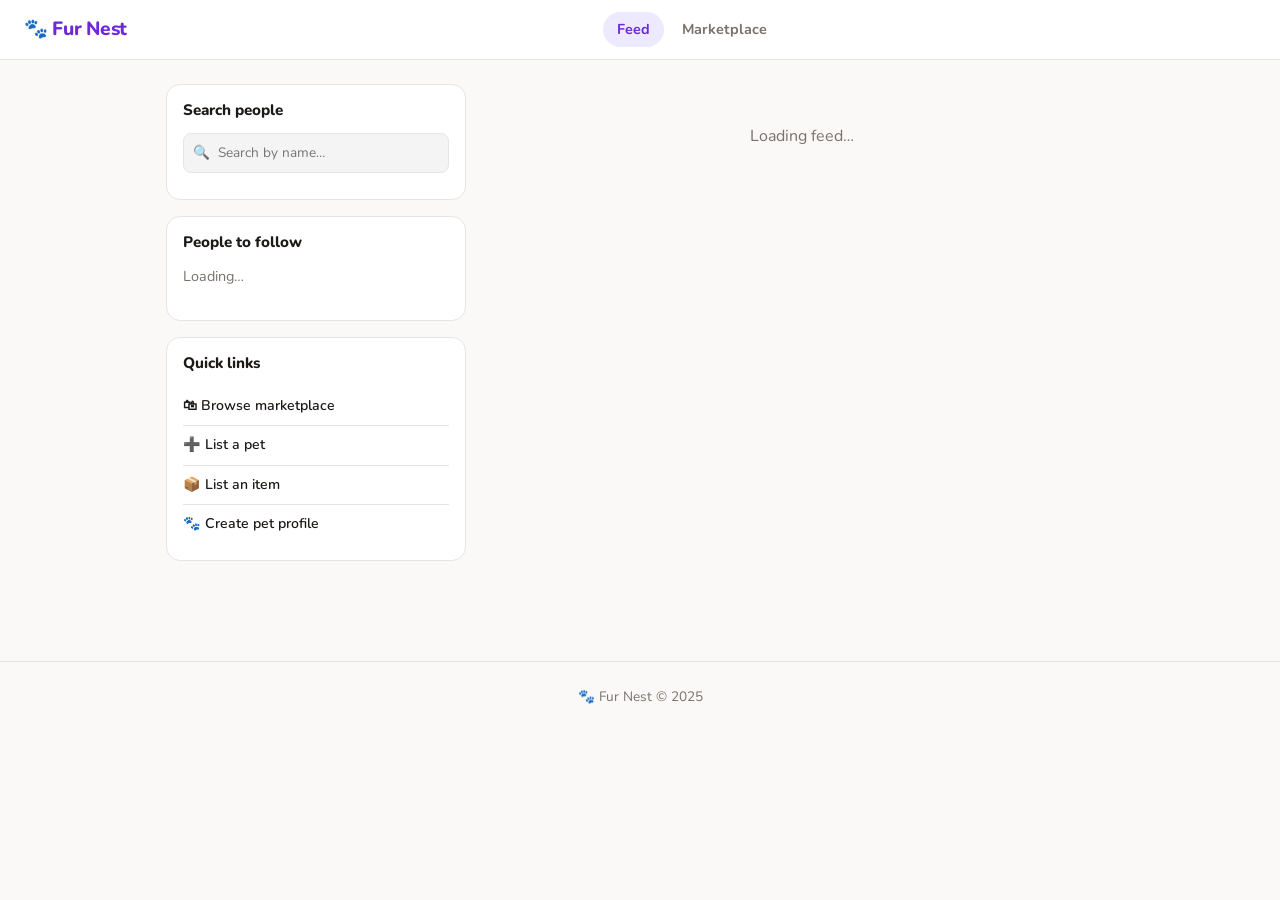
==== commit b455bb4f: "Redesign login page to Instagram-style layout; add user search to feed - Login page: left phone mock" ====
--- a/index.html
+++ b/index.html
@@ -51,6 +51,14 @@
   </div>
 
   <aside class="feed-sidebar">
+    <div class="sidebar-card">
+      <h3 class="sidebar-title">Search people</h3>
+      <div class="sidebar-search-wrap">
+        <span class="sidebar-search-icon">🔍</span>
+        <input type="text" id="userSearchInput" class="sidebar-search" placeholder="Search by name…" autocomplete="off">
+      </div>
+      <div id="userSearchResults" class="search-results" style="display:none"></div>
+    </div>
     <div class="sidebar-card">
       <h3 class="sidebar-title">People to follow</h3>
       <div id="suggestedUsers"><p class="pp-empty">Loading…</p></div>
@@ -317,6 +325,39 @@
   } catch { container.innerHTML = '<p class="pp-empty">Could not load.</p>'; }
 }
 
+// ── User search ───────────────────────────────────────────────────────────────
+let cachedUsers = null;
+async function getAllUsers() {
+  if (cachedUsers) return cachedUsers;
+  const snap = await getDocs(collection(db, 'users'));
+  cachedUsers = snap.docs.map(d => ({ id: d.id, ...d.data() }));
+  return cachedUsers;
+}
+
+let searchTimer = null;
+document.getElementById('userSearchInput').addEventListener('input', e => {
+  clearTimeout(searchTimer);
+  const q = e.target.value.trim().toLowerCase();
+  const resultsEl = document.getElementById('userSearchResults');
+  if (!q) { resultsEl.style.display = 'none'; resultsEl.innerHTML = ''; return; }
+  searchTimer = setTimeout(async () => {
+    const users = await getAllUsers();
+    const matches = users
+      .filter(u => u.id !== user?.id && (u.name || '').toLowerCase().includes(q))
+      .slice(0, 6);
+    if (!matches.length) {
+      resultsEl.innerHTML = '<p class="search-no-results">No users found.</p>';
+    } else {
+      resultsEl.innerHTML = matches.map(u => `
+        <a href="profile.html?id=${u.id}" class="search-result-item">
+          <img src="${(u.avatar||'').startsWith('http') ? u.avatar : 'https://placehold.co/34x34?text=🐾'}" class="search-result-avatar" alt="${escapeHtml(u.name)}">
+          <span class="search-result-name">${escapeHtml(u.name)}</span>
+        </a>`).join('');
+    }
+    resultsEl.style.display = '';
+  }, 280);
+});
+
 loadFeed();
 loadSuggestions();
 </script>
--- a/styles/style.css
+++ b/styles/style.css
@@ -118,6 +118,7 @@
 }
 .filter-btn:hover { background: rgba(255,255,255,0.3); }
 .filter-btn.active { background: #fff; color: var(--purple); border-color: #fff; }
+.filter-hidden { display: none !important; }
 
 .add-pet-btn {
   display: inline-block;
@@ -301,21 +302,9 @@
 }
 .btn-back:hover { border-color: var(--purple); color: var(--purple); }
 
-/* ---- AUTH PAGE ---- */
-.auth-page { min-height: calc(100vh - 120px); display: flex; align-items: center; justify-content: center; padding: 40px 16px; }
-.auth-card { background: #fff; border-radius: 20px; box-shadow: var(--shadow-lg); padding: 40px 36px; width: 100%; max-width: 420px; }
-.auth-logo { font-size: 2.5rem; text-align: center; margin-bottom: 8px; }
-.auth-title { font-size: 1.3rem; font-weight: 800; text-align: center; margin-bottom: 24px; }
-.auth-tabs { display: flex; border: 1.5px solid var(--border); border-radius: 10px; overflow: hidden; margin-bottom: 24px; }
-.auth-tab { flex: 1; border: none; background: none; padding: 10px; font-family: inherit; font-weight: 700; font-size: 0.9rem; cursor: pointer; transition: all .2s; color: var(--text-muted); }
-.auth-tab.active { background: var(--purple); color: #fff; }
-.auth-error { background: #fee2e2; color: var(--red); border-radius: 8px; padding: 10px 14px; font-size: 0.9rem; font-weight: 600; }
-.auth-success { background: #d1fae5; color: #065f46; border-radius: 8px; padding: 10px 14px; font-size: 0.9rem; font-weight: 600; }
-.auth-switch { text-align: center; margin-top: 16px; font-size: 0.9rem; color: var(--text-muted); }
-.auth-switch a { color: var(--purple); font-weight: 700; text-decoration: none; }
-.forgot-link { font-size: 0.82rem; color: var(--text-muted); text-decoration: none; }
-.forgot-link:hover { color: var(--purple); text-decoration: underline; }
-.auth-reset-desc { font-size: 0.9rem; color: var(--text-muted); margin-bottom: 16px; }
+/* ---- AUTH PAGE (legacy, kept for compatibility) ---- */
+.auth-error { background: #fee2e2; color: var(--red); border-radius: 8px; padding: 10px 14px; font-size: 0.9rem; font-weight: 600; margin-bottom: 10px; }
+.auth-success { background: #d1fae5; color: #065f46; border-radius: 8px; padding: 10px 14px; font-size: 0.9rem; font-weight: 600; margin-bottom: 10px; }
 .pw-wrap { position: relative; }
 .pw-wrap .form-control { padding-right: 44px; }
 .pw-toggle {
@@ -324,6 +313,128 @@
   color: var(--text-muted); padding: 2px 4px; line-height: 1;
 }
 .pw-toggle:hover { color: var(--purple); }
+
+/* ---- INSTAGRAM-STYLE LOGIN ---- */
+.ig-body { background: #fafafa; margin: 0; }
+.ig-layout {
+  display: flex; align-items: center; justify-content: center;
+  min-height: 100vh; gap: 32px; padding: 40px 16px;
+}
+
+/* Left: phone mockup */
+.ig-left { flex-shrink: 0; }
+.ig-phone {
+  width: 250px; height: 500px; background: #fff;
+  border: 2px solid #dbdbdb; border-radius: 36px;
+  box-shadow: 0 12px 40px rgba(0,0,0,0.13);
+  overflow: hidden; display: flex; flex-direction: column;
+}
+.ig-phone-notch {
+  width: 56px; height: 14px; background: #dbdbdb;
+  border-radius: 0 0 10px 10px; margin: 0 auto;
+  flex-shrink: 0;
+}
+.ig-phone-content { flex: 1; overflow: hidden; display: flex; flex-direction: column; }
+.ig-app-header {
+  font-weight: 900; font-size: 0.95rem; padding: 10px 14px 8px;
+  border-bottom: 1px solid #efefef; flex-shrink: 0;
+  color: var(--purple);
+}
+.ig-app-post { padding: 8px 12px; border-bottom: 1px solid #efefef; flex-shrink: 0; }
+.ig-app-post-header { display: flex; align-items: center; gap: 7px; margin-bottom: 6px; }
+.ig-app-post-avatar { font-size: 1.3rem; }
+.ig-app-post-name { font-size: 0.72rem; font-weight: 700; color: var(--text); }
+.ig-app-post-img {
+  border-radius: 6px; height: 90px; display: flex; align-items: center;
+  justify-content: center; font-size: 0.82rem; font-weight: 600;
+  color: #555; margin-bottom: 6px;
+}
+.ig-app-post-actions { font-size: 0.7rem; color: #8e8e8e; }
+
+/* Right: form cards */
+.ig-right { display: flex; flex-direction: column; gap: 10px; width: 350px; }
+.ig-card {
+  background: #fff; border: 1px solid #dbdbdb;
+  padding: 36px 40px; box-sizing: border-box;
+}
+.ig-card-sm {
+  padding: 16px 40px; text-align: center;
+  font-size: 0.9rem; color: var(--text-muted);
+}
+.ig-card-logo {
+  font-size: 1.6rem; font-weight: 900; text-align: center;
+  margin-bottom: 6px; color: var(--purple); letter-spacing: -0.5px;
+}
+.ig-card-tagline {
+  text-align: center; color: #8e8e8e; font-weight: 600;
+  font-size: 0.85rem; margin: 0 0 18px;
+}
+.ig-input {
+  display: block; width: 100%; box-sizing: border-box;
+  background: #fafafa; border: 1px solid #dbdbdb; border-radius: 4px;
+  padding: 9px 12px; font-size: 0.88rem; font-family: inherit;
+  outline: none; margin-bottom: 8px; transition: border-color .2s;
+}
+.ig-input:focus { border-color: #a8a8a8; background: #fff; }
+.ig-input-pw { position: relative; }
+.ig-input-pw .ig-input { padding-right: 44px; margin-bottom: 0; }
+.ig-input-pw .pw-toggle {
+  position: absolute; right: 10px; top: 50%; transform: translateY(-50%);
+  background: none; border: none; cursor: pointer; font-size: 0.9rem;
+  color: var(--text-muted); padding: 2px;
+}
+.ig-input-pw { margin-bottom: 8px; }
+.ig-btn {
+  display: block; width: 100%; background: var(--purple); color: #fff;
+  border: none; border-radius: 8px; padding: 10px;
+  font-weight: 700; font-size: 0.95rem; font-family: inherit;
+  cursor: pointer; margin-top: 6px; transition: background .2s;
+}
+.ig-btn:hover { background: var(--purple-dark); }
+.ig-btn:disabled { opacity: 0.6; cursor: not-allowed; }
+.ig-or {
+  display: flex; align-items: center; gap: 14px;
+  margin: 18px 0 14px; color: #8e8e8e; font-size: 0.78rem; font-weight: 700;
+}
+.ig-or::before, .ig-or::after { content: ''; flex: 1; height: 1px; background: #dbdbdb; }
+.ig-forgot-wrap { text-align: center; }
+.ig-forgot { font-size: 0.82rem; color: var(--purple); text-decoration: none; font-weight: 600; }
+.ig-forgot:hover { text-decoration: underline; }
+.ig-link { color: var(--purple); font-weight: 700; text-decoration: none; }
+.ig-link:hover { text-decoration: underline; }
+@media (max-width: 720px) {
+  .ig-left { display: none; }
+  .ig-right { width: 100%; max-width: 360px; }
+  .ig-card { padding: 28px 24px; }
+  .ig-card-sm { padding: 14px 24px; }
+}
+
+/* ---- FEED USER SEARCH ---- */
+.sidebar-search-wrap { position: relative; margin-bottom: 10px; }
+.sidebar-search {
+  width: 100%; box-sizing: border-box;
+  background: #f4f4f4; border: 1.5px solid var(--border);
+  border-radius: 8px; padding: 8px 12px 8px 34px;
+  font-size: 0.85rem; font-family: inherit; outline: none;
+  transition: border-color .2s;
+}
+.sidebar-search:focus { border-color: var(--purple); background: #fff; }
+.sidebar-search-icon {
+  position: absolute; left: 10px; top: 50%; transform: translateY(-50%);
+  font-size: 0.85rem; color: var(--text-muted); pointer-events: none;
+}
+.search-results { margin-top: 4px; }
+.search-result-item {
+  display: flex; align-items: center; gap: 10px;
+  padding: 7px 0; border-bottom: 1px solid var(--border);
+  text-decoration: none; color: var(--text);
+  transition: color .15s;
+}
+.search-result-item:last-child { border-bottom: none; }
+.search-result-item:hover { color: var(--purple); }
+.search-result-avatar { width: 34px; height: 34px; border-radius: 50%; object-fit: cover; flex-shrink: 0; }
+.search-result-name { font-size: 0.85rem; font-weight: 700; }
+.search-no-results { font-size: 0.82rem; color: var(--text-muted); padding: 6px 0; }
 
 /* ---- PROFILE PAGE ---- */
 .profile-hero {
@@ -696,9 +807,11 @@
 /* ---- FEED LAYOUT ---- */
 .feed-layout {
   max-width: 980px; margin: 0 auto;
-  display: grid; grid-template-columns: 1fr 300px;
+  display: grid; grid-template-columns: 300px 1fr;
   gap: 24px; padding: 24px 16px 60px;
 }
+.feed-sidebar { order: -1; }
+.feed-main    { order:  1; }
 @media (max-width: 768px) { .feed-layout { grid-template-columns: 1fr; } .feed-sidebar { display: none; } }
 
 /* ---- CREATE POST ---- */
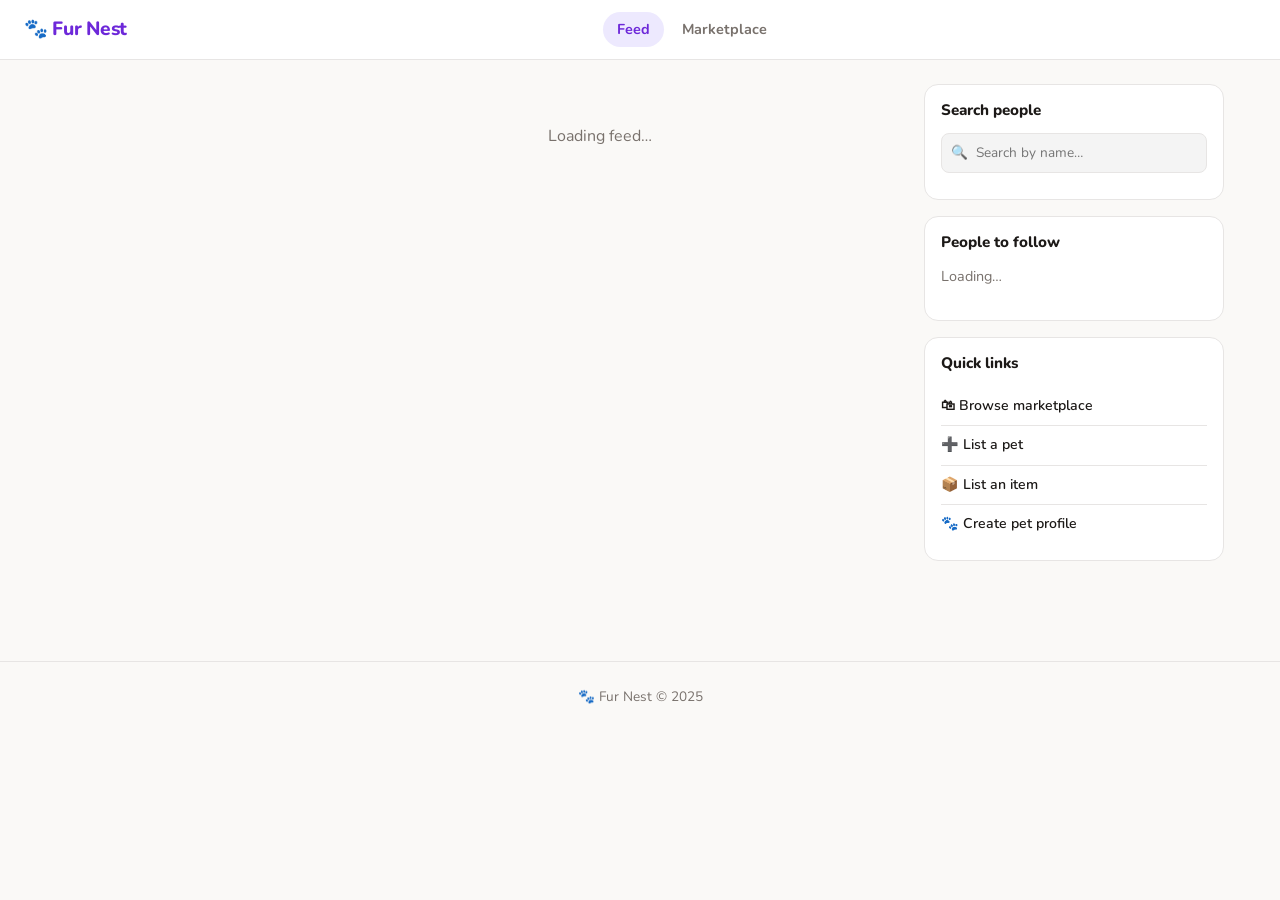
==== commit 7983f2a4: "Smart people-to-follow: filter followed users, rank by location/popularity - Already-followed users " ====
--- a/index.html
+++ b/index.html
@@ -290,39 +290,75 @@
 async function loadSuggestions() {
   const container = document.getElementById('suggestedUsers');
   try {
-    const snap = await getDocs(query(collection(db, 'users'), limit(6)));
-    const users = snap.docs.map(d => ({ id: d.id, ...d.data() })).filter(u => u.id !== user?.id);
-    if (!users.length) { container.innerHTML = '<p class="pp-empty">No users yet.</p>'; return; }
-    const following = user ? await FeedDB.getFollowing(user.id) : [];
-    container.innerHTML = users.map(u => `
-      <div class="suggested-user">
+    // Fetch a pool of users and the current user's following list in parallel
+    const [snap, following] = await Promise.all([
+      getDocs(query(collection(db, 'users'), limit(40))),
+      user ? FeedDB.getFollowing(user.id) : Promise.resolve([])
+    ]);
+    const followingSet = new Set(following);
+
+    // Exclude self and already-followed users
+    let pool = snap.docs
+      .map(d => ({ id: d.id, ...d.data() }))
+      .filter(u => u.id !== user?.id && !followingSet.has(u.id));
+
+    // Score by relevance: same location gets highest boost, then follower count
+    const myLocation = (user?.location || '').toLowerCase().trim();
+    pool = pool.map(u => {
+      let score = 0;
+      if (myLocation && u.location) {
+        const theirLoc = u.location.toLowerCase().trim();
+        if (theirLoc === myLocation) score += 4;
+        else if (theirLoc.includes(myLocation) || myLocation.includes(theirLoc)) score += 2;
+      }
+      score += Math.min((u.followers || []).length, 3); // up to +3 for popularity
+      return { ...u, _score: score };
+    });
+
+    // Sort by score, shuffle equally-scored entries for variety, take top 5
+    pool.sort((a, b) => b._score - a._score || Math.random() - 0.5);
+    const suggestions = pool.slice(0, 5);
+
+    if (!suggestions.length) {
+      container.innerHTML = '<p class="pp-empty">No suggestions right now.</p>';
+      return;
+    }
+
+    container.innerHTML = suggestions.map(u => `
+      <div class="suggested-user" data-uid="${u.id}">
         <a href="profile.html?id=${u.id}" class="suggested-user-info">
-          <img src="${u.avatar||'https://placehold.co/36x36?text=🐾'}" class="suggested-avatar" alt="${u.name}">
-          <span class="suggested-name">${u.name}</span>
+          <img src="${(u.avatar||'').startsWith('http') ? escapeHtml(u.avatar) : 'https://placehold.co/36x36?text=🐾'}" class="suggested-avatar" alt="${escapeHtml(u.name)}">
+          <div class="suggested-text">
+            <span class="suggested-name">${escapeHtml(u.name)}</span>
+            ${u.location ? `<span class="suggested-meta">📍 ${escapeHtml(u.location)}</span>` : ''}
+          </div>
         </a>
-        ${user ? `<button class="btn-follow ${following.includes(u.id)?'following':''}" data-id="${u.id}">${following.includes(u.id)?'Following':'Follow'}</button>` : ''}
+        ${user ? `<button class="btn-follow" data-id="${u.id}">Follow</button>` : ''}
       </div>`).join('');
+
     container.querySelectorAll('.btn-follow').forEach(btn => {
       btn.addEventListener('click', async () => {
-        const isF = btn.classList.contains('following');
         btn.disabled = true;
+        btn.textContent = '…';
         try {
-          if (isF) {
-            await FeedDB.unfollowUser(user.id, btn.dataset.id);
-            btn.textContent = 'Follow';
-            btn.classList.remove('following');
-          } else {
-            await FeedDB.followUser(user.id, btn.dataset.id, user.name, user.avatar);
-            btn.textContent = 'Following';
-            btn.classList.add('following');
+          await FeedDB.followUser(user.id, btn.dataset.id, user.name, user.avatar);
+          // Remove from list immediately after following
+          const card = container.querySelector(`[data-uid="${btn.dataset.id}"]`);
+          if (card) card.remove();
+          if (!container.querySelector('.suggested-user')) {
+            container.innerHTML = '<p class="pp-empty">No more suggestions.</p>';
           }
         } catch(e) {
-          console.error('Follow/unfollow error:', e);
+          console.error('Follow error:', e);
+          btn.disabled = false;
+          btn.textContent = 'Follow';
         }
-        btn.disabled = false;
       });
     });
-  } catch { container.innerHTML = '<p class="pp-empty">Could not load.</p>'; }
+  } catch(e) {
+    console.error(e);
+    container.innerHTML = '<p class="pp-empty">Could not load.</p>';
+  }
 }
 
 // ── User search ───────────────────────────────────────────────────────────────
--- a/styles/style.css
+++ b/styles/style.css
@@ -806,13 +806,24 @@
 
 /* ---- FEED LAYOUT ---- */
 .feed-layout {
-  max-width: 980px; margin: 0 auto;
-  display: grid; grid-template-columns: 300px 1fr;
+  max-width: 1200px; margin: 0 auto;
+  display: grid;
+  grid-template-columns: 1fr minmax(0, 600px) 300px;
   gap: 24px; padding: 24px 16px 60px;
-}
-.feed-sidebar { order: -1; }
-.feed-main    { order:  1; }
-@media (max-width: 768px) { .feed-layout { grid-template-columns: 1fr; } .feed-sidebar { display: none; } }
+  align-items: start;
+}
+.feed-main    { grid-column: 2; }
+.feed-sidebar { grid-column: 3; }
+@media (max-width: 900px) {
+  .feed-layout { max-width: 860px; grid-template-columns: 1fr 280px; }
+  .feed-main    { grid-column: 1; }
+  .feed-sidebar { grid-column: 2; }
+}
+@media (max-width: 640px) {
+  .feed-layout { grid-template-columns: 1fr; }
+  .feed-main    { grid-column: 1; }
+  .feed-sidebar { display: none; }
+}
 
 /* ---- CREATE POST ---- */
 .create-post-box {
@@ -931,15 +942,16 @@
 /* ---- SUGGESTED USERS ---- */
 .suggested-user { display: flex; align-items: center; justify-content: space-between; margin-bottom: 12px; }
 .suggested-user:last-child { margin-bottom: 0; }
-.suggested-user-info { display: flex; align-items: center; gap: 8px; text-decoration: none; color: inherit; }
-.suggested-avatar { width: 36px; height: 36px; border-radius: 50%; object-fit: cover; }
-.suggested-name { font-size: 0.88rem; font-weight: 700; }
+.suggested-user-info { display: flex; align-items: center; gap: 8px; text-decoration: none; color: inherit; min-width: 0; }
+.suggested-avatar { width: 36px; height: 36px; border-radius: 50%; object-fit: cover; flex-shrink: 0; }
+.suggested-text { display: flex; flex-direction: column; min-width: 0; }
+.suggested-name { font-size: 0.88rem; font-weight: 700; white-space: nowrap; overflow: hidden; text-overflow: ellipsis; }
+.suggested-meta { font-size: 0.74rem; color: var(--text-muted); white-space: nowrap; overflow: hidden; text-overflow: ellipsis; }
 .btn-follow {
   background: var(--purple); color: #fff; border: none; border-radius: 14px;
   padding: 4px 12px; font-size: 0.78rem; font-weight: 700; cursor: pointer;
   font-family: inherit; transition: .2s; flex-shrink: 0;
 }
-.btn-follow.following { background: var(--bg); color: var(--text-muted); border: 1.5px solid var(--border); }
 .btn-follow:hover { opacity: .85; }
 
 /* ---- PROFILE FOLLOW BUTTON ---- */
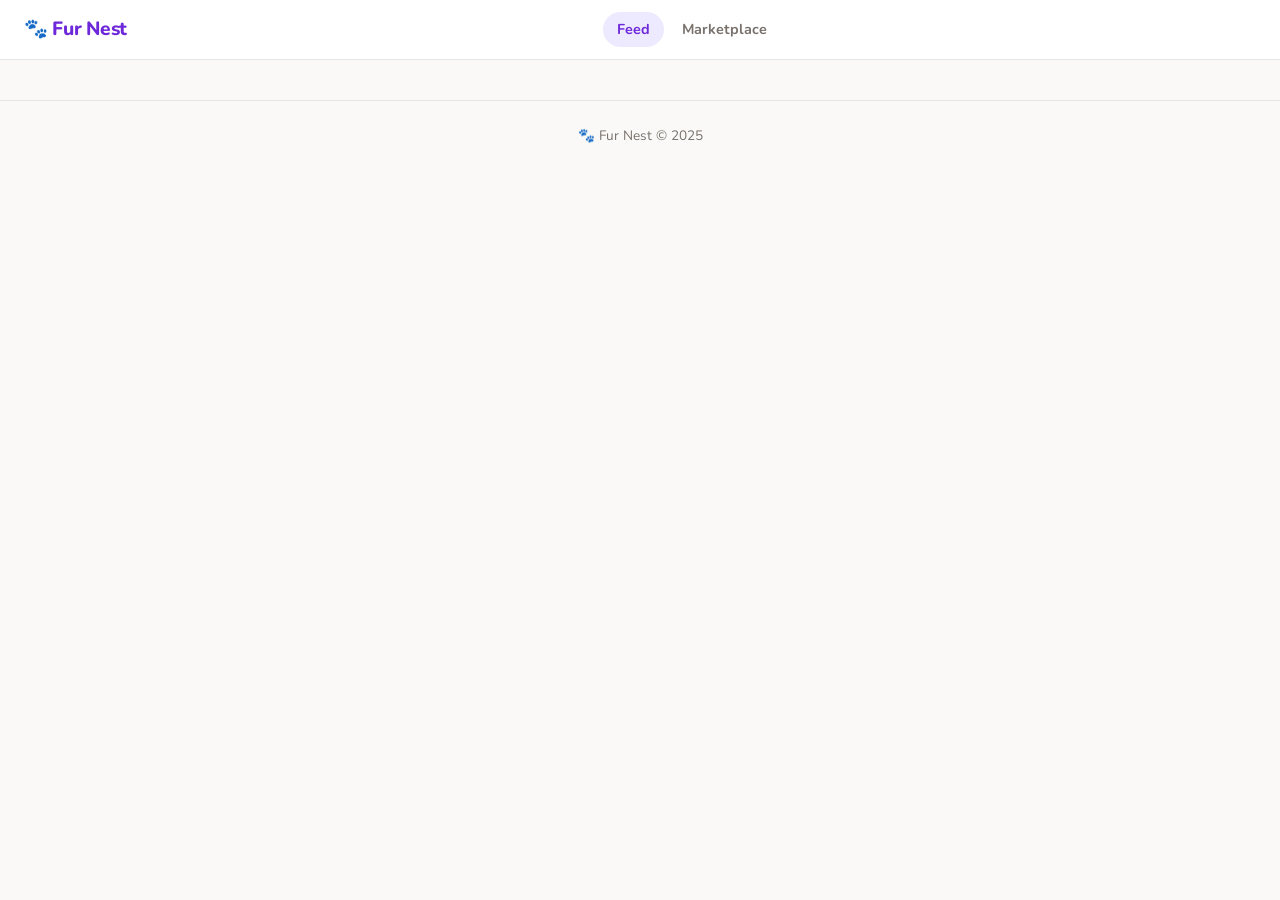
==== commit adcf4fbd: "Fix auth redirect and mobile responsive layout - index.html: hide feed layout until Auth.init() conf" ====
--- a/index.html
+++ b/index.html
@@ -18,7 +18,7 @@
   <div id="nav-auth" class="nav-auth"></div>
 </nav>
 
-<div class="feed-layout">
+<div class="feed-layout" id="feedLayout" style="display:none">
   <div class="feed-main">
 
     <div id="createPostBox" class="create-post-box" style="display:none">
@@ -97,7 +97,8 @@
 }
 
 const user = await Auth.init();
-if (!user) { window.location.href = 'login.html'; }
+if (!user) { window.location.href = 'login.html'; return; }
+document.getElementById('feedLayout').style.display = '';
 
 let currentTab = 'following';
 let postPhotoUrl = '';
@@ -394,8 +395,10 @@
   }, 280);
 });
 
-loadFeed();
-loadSuggestions();
+if (user) {
+  loadFeed();
+  loadSuggestions();
+}
 </script>
 </body>
 </html>
--- a/styles/style.css
+++ b/styles/style.css
@@ -793,15 +793,31 @@
 }
 .fn-nav-link:hover { background: var(--purple-light); color: var(--purple); }
 .fn-nav-link.active { background: var(--purple-light); color: var(--purple); }
-/* Mobile nav: hide username and shrink spacing so nav doesn't overflow */
+/* Mobile nav: two-row wrap — logo+auth on top, links below */
 @media (max-width: 600px) {
-  .fn-nav { padding: 0 12px; }
-  .fn-logo { font-size: 1rem; }
-  .fn-nav-links { gap: 0; }
-  .fn-nav-link { padding: 6px 10px; font-size: 0.82rem; }
+  .fn-nav {
+    flex-wrap: wrap;
+    height: auto;
+    padding: 8px 12px;
+    gap: 4px;
+  }
+  .fn-logo { font-size: 1rem; order: 1; flex-shrink: 0; }
+  #nav-auth { order: 2; margin-left: auto; }
+  .fn-nav-links {
+    order: 3;
+    flex-basis: 100%;
+    justify-content: center;
+    gap: 0;
+    padding-bottom: 4px;
+  }
+  .fn-nav-link { padding: 5px 10px; font-size: 0.82rem; }
   .nav-username { display: none; }
   .btn-logout { padding: 4px 10px; font-size: 0.78rem; }
   .nav-bell { margin: 0 2px; }
+  /* Hero */
+  .hero { padding: 32px 16px 28px; }
+  /* Feed edge padding */
+  .feed-layout { padding: 12px 8px 60px; gap: 12px; }
 }
 
 /* ---- FEED LAYOUT ---- */
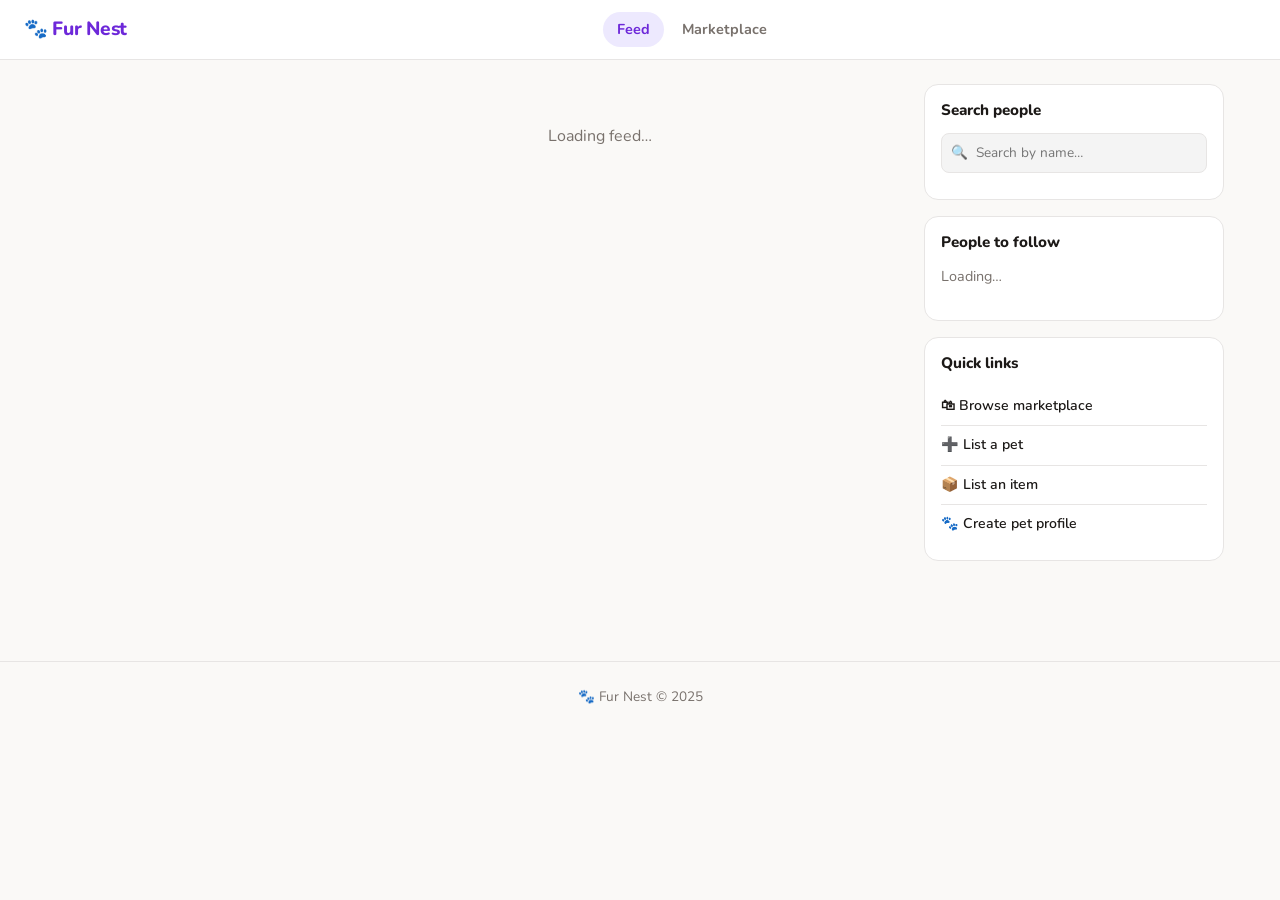
==== commit 26bc8194: "Make feed publicly viewable in discover mode for guests Remove hard redirect for unauthenticated use" ====
--- a/index.html
+++ b/index.html
@@ -18,7 +18,7 @@
   <div id="nav-auth" class="nav-auth"></div>
 </nav>
 
-<div class="feed-layout" id="feedLayout" style="display:none">
+<div class="feed-layout" id="feedLayout">
   <div class="feed-main">
 
     <div id="createPostBox" class="create-post-box" style="display:none">
@@ -97,16 +97,20 @@
 }
 
 const user = await Auth.init();
-if (!user) { window.location.href = 'login.html'; return; }
-document.getElementById('feedLayout').style.display = '';
-
-let currentTab = 'following';
+
+let currentTab = 'discover';
 let postPhotoUrl = '';
 
 if (user) {
+  currentTab = 'following';
   document.getElementById('createPostBox').style.display = '';
   document.getElementById('createPostAvatar').src = user.avatar;
   document.getElementById('feedTabs').style.display = '';
+} else {
+  const banner = document.createElement('div');
+  banner.className = 'signin-banner';
+  banner.innerHTML = `<p>Sign in to see posts from people you follow.</p><a href="login.html" class="btn-signin-banner">Sign in</a>`;
+  document.getElementById('feedContent').insertAdjacentElement('beforebegin', banner);
 }
 
 document.getElementById('openPostForm')?.addEventListener('click', () => {
@@ -395,10 +399,8 @@
   }, 280);
 });
 
-if (user) {
-  loadFeed();
-  loadSuggestions();
-}
+loadFeed();
+loadSuggestions();
 </script>
 </body>
 </html>
--- a/styles/style.css
+++ b/styles/style.css
@@ -75,6 +75,32 @@
   background: var(--purple); color: #fff; text-decoration: none; transition: background .2s;
 }
 .btn-nav-register:hover { background: var(--purple-dark); }
+
+/* ---- SIGN-IN BANNER (guest discover mode) ---- */
+.signin-banner {
+  background: var(--purple-light);
+  border: 1.5px solid var(--purple);
+  border-radius: var(--radius);
+  padding: 14px 18px;
+  margin-bottom: 16px;
+  display: flex;
+  align-items: center;
+  justify-content: space-between;
+  gap: 12px;
+  flex-wrap: wrap;
+}
+.signin-banner p { margin: 0; color: var(--purple); font-weight: 600; }
+.btn-signin-banner {
+  background: var(--purple);
+  color: #fff;
+  border-radius: 20px;
+  padding: 6px 18px;
+  text-decoration: none;
+  font-weight: 700;
+  font-size: 0.9rem;
+  white-space: nowrap;
+}
+.btn-signin-banner:hover { background: var(--purple-dark); color: #fff; }
 
 /* ---- HERO ---- */
 .hero {
@@ -1104,3 +1130,32 @@
   display: block; margin: 8px auto 0;
   background: var(--purple-light);
 }
+/* ---- MOBILE NAV FIX ---- */
+@media (max-width: 600px) {
+  .fn-nav {
+    flex-wrap: wrap;
+    height: auto;
+    padding: 8px 16px;
+    gap: 8px;
+  }
+  .fn-nav-links {
+    order: 3;
+    width: 100%;
+    justify-content: center;
+    border-top: 1px solid var(--border);
+    padding-top: 8px;
+  }
+  .nav-auth {
+    margin-left: auto;
+  }
+  .nav-username {
+    display: none;
+  }
+  .feed-layout {
+    grid-template-columns: 1fr;
+    padding: 12px;
+  }
+  .feed-sidebar {
+    display: none;
+  }
+}
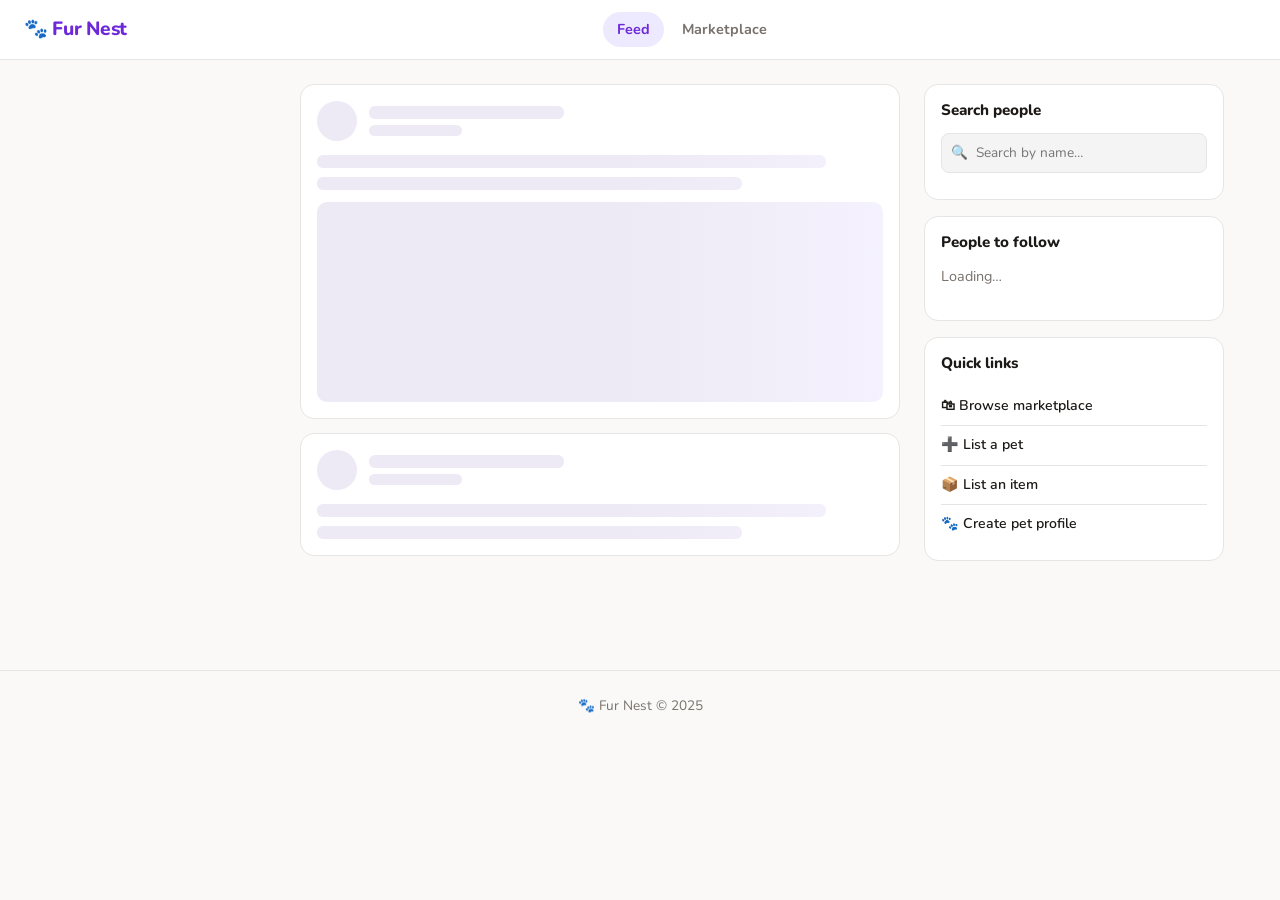
==== commit 0f3f5d0a: "Fix feed loading, mobile CSS ordering, and overflow issues - index.html: replace 'Loading feed…' tex" ====
--- a/index.html
+++ b/index.html
@@ -46,7 +46,8 @@
     </div>
 
     <div id="feedContent">
-      <div class="feed-loading">Loading feed…</div>
+      <div class="skeleton-post"><div class="skeleton-post-header"><span class="skeleton sk-avatar"></span><div class="sk-post-meta"><span class="skeleton sk-name"></span><span class="skeleton sk-date"></span></div></div><span class="skeleton sk-line sk-w90"></span><span class="skeleton sk-line sk-w75"></span><span class="skeleton sk-photo"></span></div>
+      <div class="skeleton-post"><div class="skeleton-post-header"><span class="skeleton sk-avatar"></span><div class="sk-post-meta"><span class="skeleton sk-name"></span><span class="skeleton sk-date"></span></div></div><span class="skeleton sk-line sk-w90"></span><span class="skeleton sk-line sk-w75"></span></div>
     </div>
   </div>
 
--- a/styles/style.css
+++ b/styles/style.css
@@ -838,12 +838,12 @@
   }
   .fn-nav-link { padding: 5px 10px; font-size: 0.82rem; }
   .nav-username { display: none; }
-  .btn-logout { padding: 4px 10px; font-size: 0.78rem; }
-  .nav-bell { margin: 0 2px; }
+  .btn-logout { padding: 4px 8px; font-size: 0.76rem; }
+  .nav-bell { margin: 0 1px; padding: 4px 4px; }
   /* Hero */
   .hero { padding: 32px 16px 28px; }
-  /* Feed edge padding */
-  .feed-layout { padding: 12px 8px 60px; gap: 12px; }
+  /* iOS: prevent input zoom (inputs need font-size ≥16px on iOS) */
+  input, textarea, select { font-size: 16px !important; }
 }
 
 /* ---- FEED LAYOUT ---- */
@@ -862,8 +862,8 @@
   .feed-sidebar { grid-column: 2; }
 }
 @media (max-width: 640px) {
-  .feed-layout { grid-template-columns: 1fr; }
-  .feed-main    { grid-column: 1; }
+  .feed-layout { grid-template-columns: 1fr; padding: 12px 10px 60px; gap: 12px; }
+  .feed-main    { grid-column: 1; min-width: 0; }
   .feed-sidebar { display: none; }
 }
 
@@ -918,10 +918,10 @@
 .post-header { display: flex; justify-content: space-between; align-items: flex-start; margin-bottom: 12px; }
 .post-owner-link { display: flex; align-items: center; gap: 10px; text-decoration: none; color: inherit; }
 .post-avatar { width: 40px; height: 40px; border-radius: 50%; object-fit: cover; }
-.post-owner-name { display: block; font-weight: 700; font-size: 0.95rem; }
+.post-owner-name { display: block; font-weight: 700; font-size: 0.95rem; overflow-wrap: break-word; }
 .post-date { font-size: 0.78rem; color: var(--text-muted); }
-.post-text { font-size: 0.95rem; line-height: 1.6; margin-bottom: 10px; white-space: pre-wrap; }
-.post-photo { width: 100%; border-radius: 10px; object-fit: cover; max-height: 500px; cursor: zoom-in; display: block; margin-bottom: 10px; }
+.post-text { font-size: 0.95rem; line-height: 1.6; margin-bottom: 10px; white-space: pre-wrap; overflow-wrap: break-word; word-break: break-word; }
+.post-photo { width: 100%; max-width: 100%; border-radius: 10px; object-fit: cover; max-height: 500px; cursor: zoom-in; display: block; margin-bottom: 10px; }
 .post-actions { display: flex; align-items: center; gap: 12px; padding-top: 8px; border-top: 1px solid var(--border); margin-top: 10px; }
 .post-like-btn {
   background: none; border: none; cursor: pointer; font-size: 0.9rem;
